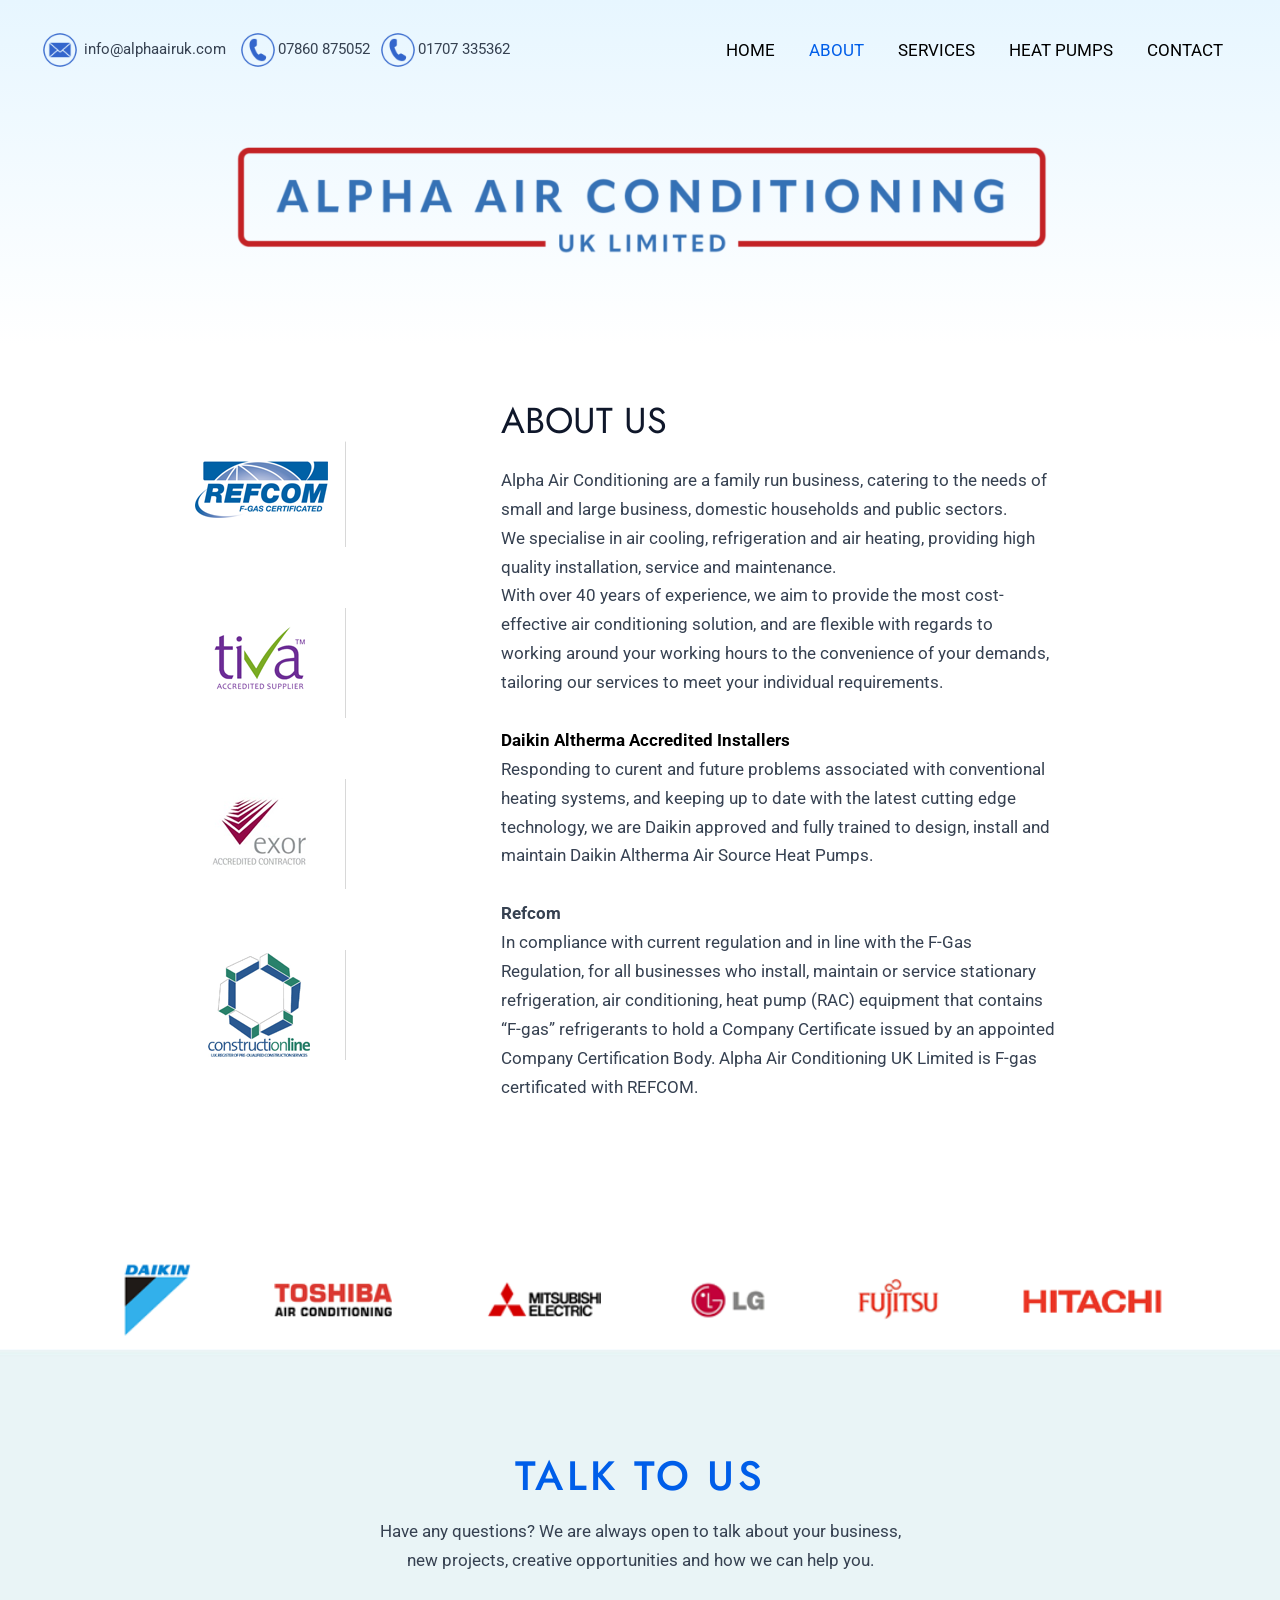
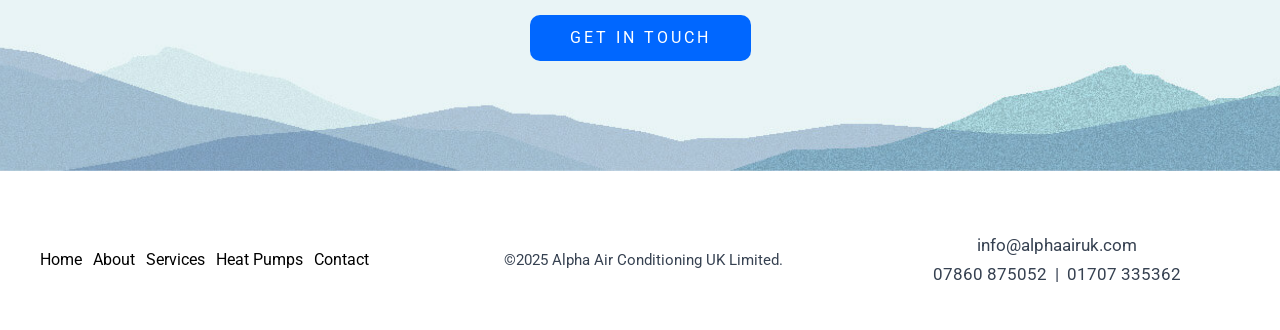
==== about/index.html @ fd4b3533 "test" ====
<!DOCTYPE html>
<html lang="en-GB">
<head>
<meta charset="UTF-8">
<meta name="viewport" content="width=device-width, initial-scale=1">
	 <link rel="profile" href="https://gmpg.org/xfn/11"> 
	 <title>About</title>
<meta name='robots' content='max-image-preview:large' />
	<style>img:is([sizes="auto" i], [sizes^="auto," i]) { contain-intrinsic-size: 3000px 1500px }</style>
	<link rel='dns-prefetch' href='https://fonts.googleapis.com/' />
<link rel="alternate" type="application/rss+xml" title=" &raquo; Feed" href="../feed/index.html" />
<link rel="alternate" type="application/rss+xml" title=" &raquo; Comments Feed" href="../comments/feed/index.html" />
<script>
window._wpemojiSettings = {"baseUrl":"https:\/\/s.w.org\/images\/core\/emoji\/15.1.0\/72x72\/","ext":".png","svgUrl":"https:\/\/s.w.org\/images\/core\/emoji\/15.1.0\/svg\/","svgExt":".svg","source":{"concatemoji":"https:\/\/www.alphaairuk.com\/wp-includes\/js\/wp-emoji-release.min.js?ver=6.8.1"}};
/*! This file is auto-generated */
!function(i,n){var o,s,e;function c(e){try{var t={supportTests:e,timestamp:(new Date).valueOf()};sessionStorage.setItem(o,JSON.stringify(t))}catch(e){}}function p(e,t,n){e.clearRect(0,0,e.canvas.width,e.canvas.height),e.fillText(t,0,0);var t=new Uint32Array(e.getImageData(0,0,e.canvas.width,e.canvas.height).data),r=(e.clearRect(0,0,e.canvas.width,e.canvas.height),e.fillText(n,0,0),new Uint32Array(e.getImageData(0,0,e.canvas.width,e.canvas.height).data));return t.every(function(e,t){return e===r[t]})}function u(e,t,n){switch(t){case"flag":return n(e,"\ud83c\udff3\ufe0f\u200d\u26a7\ufe0f","\ud83c\udff3\ufe0f\u200b\u26a7\ufe0f")?!1:!n(e,"\ud83c\uddfa\ud83c\uddf3","\ud83c\uddfa\u200b\ud83c\uddf3")&&!n(e,"\ud83c\udff4\udb40\udc67\udb40\udc62\udb40\udc65\udb40\udc6e\udb40\udc67\udb40\udc7f","\ud83c\udff4\u200b\udb40\udc67\u200b\udb40\udc62\u200b\udb40\udc65\u200b\udb40\udc6e\u200b\udb40\udc67\u200b\udb40\udc7f");case"emoji":return!n(e,"\ud83d\udc26\u200d\ud83d\udd25","\ud83d\udc26\u200b\ud83d\udd25")}return!1}function f(e,t,n){var r="undefined"!=typeof WorkerGlobalScope&&self instanceof WorkerGlobalScope?new OffscreenCanvas(300,150):i.createElement("canvas"),a=r.getContext("2d",{willReadFrequently:!0}),o=(a.textBaseline="top",a.font="600 32px Arial",{});return e.forEach(function(e){o[e]=t(a,e,n)}),o}function t(e){var t=i.createElement("script");t.src=e,t.defer=!0,i.head.appendChild(t)}"undefined"!=typeof Promise&&(o="wpEmojiSettingsSupports",s=["flag","emoji"],n.supports={everything:!0,everythingExceptFlag:!0},e=new Promise(function(e){i.addEventListener("DOMContentLoaded",e,{once:!0})}),new Promise(function(t){var n=function(){try{var e=JSON.parse(sessionStorage.getItem(o));if("object"==typeof e&&"number"==typeof e.timestamp&&(new Date).valueOf()<e.timestamp+604800&&"object"==typeof e.supportTests)return e.supportTests}catch(e){}return null}();if(!n){if("undefined"!=typeof Worker&&"undefined"!=typeof OffscreenCanvas&&"undefined"!=typeof URL&&URL.createObjectURL&&"undefined"!=typeof Blob)try{var e="postMessage("+f.toString()+"("+[JSON.stringify(s),u.toString(),p.toString()].join(",")+"));",r=new Blob([e],{type:"text/javascript"}),a=new Worker(URL.createObjectURL(r),{name:"wpTestEmojiSupports"});return void(a.onmessage=function(e){c(n=e.data),a.terminate(),t(n)})}catch(e){}c(n=f(s,u,p))}t(n)}).then(function(e){for(var t in e)n.supports[t]=e[t],n.supports.everything=n.supports.everything&&n.supports[t],"flag"!==t&&(n.supports.everythingExceptFlag=n.supports.everythingExceptFlag&&n.supports[t]);n.supports.everythingExceptFlag=n.supports.everythingExceptFlag&&!n.supports.flag,n.DOMReady=!1,n.readyCallback=function(){n.DOMReady=!0}}).then(function(){return e}).then(function(){var e;n.supports.everything||(n.readyCallback(),(e=n.source||{}).concatemoji?t(e.concatemoji):e.wpemoji&&e.twemoji&&(t(e.twemoji),t(e.wpemoji)))}))}((window,document),window._wpemojiSettings);
</script>
<link rel='stylesheet' id='astra-theme-css-css' href='../wp-content/themes/astra/assets/css/minified/main.min.css%3Fver=4.7.2.css' media='all' />
<style id='astra-theme-css-inline-css'>
:root{--ast-post-nav-space:0;--ast-container-default-xlg-padding:6.67em;--ast-container-default-lg-padding:5.67em;--ast-container-default-slg-padding:4.34em;--ast-container-default-md-padding:3.34em;--ast-container-default-sm-padding:6.67em;--ast-container-default-xs-padding:2.4em;--ast-container-default-xxs-padding:1.4em;--ast-code-block-background:#EEEEEE;--ast-comment-inputs-background:#FAFAFA;--ast-normal-container-width:1200px;--ast-narrow-container-width:750px;--ast-blog-title-font-weight:normal;--ast-blog-meta-weight:inherit;}html{font-size:106.25%;}a,.page-title{color:var(--ast-global-color-3);}a:hover,a:focus{color:var(--ast-global-color-0);}body,button,input,select,textarea,.ast-button,.ast-custom-button{font-family:'Roboto',sans-serif;font-weight:400;font-size:17px;font-size:1rem;line-height:var(--ast-body-line-height,1.7em);}blockquote{color:var(--ast-global-color-3);}p,.entry-content p{margin-bottom:0em;}h1,.entry-content h1,h2,.entry-content h2,h3,.entry-content h3,h4,.entry-content h4,h5,.entry-content h5,h6,.entry-content h6,.site-title,.site-title a{font-family:'Jost',sans-serif;font-weight:500;}.ast-site-identity .site-title a{color:var(--ast-global-color-5);}.site-title{font-size:35px;font-size:2.0588235294118rem;display:none;}header .custom-logo-link img{max-width:120px;}.astra-logo-svg{width:120px;}.site-header .site-description{font-size:15px;font-size:0.88235294117647rem;display:none;}.entry-title{font-size:30px;font-size:1.7647058823529rem;}.archive .ast-article-post .ast-article-inner,.blog .ast-article-post .ast-article-inner,.archive .ast-article-post .ast-article-inner:hover,.blog .ast-article-post .ast-article-inner:hover{overflow:hidden;}h1,.entry-content h1{font-size:87px;font-size:5.1176470588235rem;font-weight:normal;font-family:'Jost',sans-serif;line-height:1.4em;}h2,.entry-content h2{font-size:41px;font-size:2.4117647058824rem;font-weight:500;font-family:'Jost',sans-serif;line-height:1.3em;}h3,.entry-content h3{font-size:28px;font-size:1.6470588235294rem;font-weight:600;font-family:'Jost',sans-serif;line-height:1.3em;}h4,.entry-content h4{font-size:24px;font-size:1.4117647058824rem;line-height:1.25em;font-weight:600;font-family:'Jost',sans-serif;}h5,.entry-content h5{font-size:18px;font-size:1.0588235294118rem;line-height:1.2em;font-weight:500;font-family:'Jost',sans-serif;}h6,.entry-content h6{font-size:15px;font-size:0.88235294117647rem;line-height:1.25em;font-weight:500;font-family:'Jost',sans-serif;}::selection{background-color:var(--ast-global-color-0);color:#ffffff;}body,h1,.entry-title a,.entry-content h1,h2,.entry-content h2,h3,.entry-content h3,h4,.entry-content h4,h5,.entry-content h5,h6,.entry-content h6{color:var(--ast-global-color-3);}.tagcloud a:hover,.tagcloud a:focus,.tagcloud a.current-item{color:#ffffff;border-color:var(--ast-global-color-3);background-color:var(--ast-global-color-3);}input:focus,input[type="text"]:focus,input[type="email"]:focus,input[type="url"]:focus,input[type="password"]:focus,input[type="reset"]:focus,input[type="search"]:focus,textarea:focus{border-color:var(--ast-global-color-3);}input[type="radio"]:checked,input[type=reset],input[type="checkbox"]:checked,input[type="checkbox"]:hover:checked,input[type="checkbox"]:focus:checked,input[type=range]::-webkit-slider-thumb{border-color:var(--ast-global-color-3);background-color:var(--ast-global-color-3);box-shadow:none;}.site-footer a:hover + .post-count,.site-footer a:focus + .post-count{background:var(--ast-global-color-3);border-color:var(--ast-global-color-3);}.single .nav-links .nav-previous,.single .nav-links .nav-next{color:var(--ast-global-color-3);}.entry-meta,.entry-meta *{line-height:1.45;color:var(--ast-global-color-3);}.entry-meta a:not(.ast-button):hover,.entry-meta a:not(.ast-button):hover *,.entry-meta a:not(.ast-button):focus,.entry-meta a:not(.ast-button):focus *,.page-links > .page-link,.page-links .page-link:hover,.post-navigation a:hover{color:var(--ast-global-color-0);}#cat option,.secondary .calendar_wrap thead a,.secondary .calendar_wrap thead a:visited{color:var(--ast-global-color-3);}.secondary .calendar_wrap #today,.ast-progress-val span{background:var(--ast-global-color-3);}.secondary a:hover + .post-count,.secondary a:focus + .post-count{background:var(--ast-global-color-3);border-color:var(--ast-global-color-3);}.calendar_wrap #today > a{color:#ffffff;}.page-links .page-link,.single .post-navigation a{color:var(--ast-global-color-3);}.ast-search-menu-icon .search-form button.search-submit{padding:0 4px;}.ast-search-menu-icon form.search-form{padding-right:0;}.ast-search-menu-icon.slide-search input.search-field{width:0;}.ast-header-search .ast-search-menu-icon.ast-dropdown-active .search-form,.ast-header-search .ast-search-menu-icon.ast-dropdown-active .search-field:focus{transition:all 0.2s;}.search-form input.search-field:focus{outline:none;}.astra-logo-svg:not(.sticky-custom-logo .astra-logo-svg,.transparent-custom-logo .astra-logo-svg,.advanced-header-logo .astra-logo-svg){height:60px;}.ast-archive-title{color:var(--ast-global-color-2);}.wp-block-latest-posts > li > a{color:var(--ast-global-color-2);}.widget-title,.widget .wp-block-heading{font-size:24px;font-size:1.4117647058824rem;color:var(--ast-global-color-2);}.ast-search-menu-icon.slide-search a:focus-visible:focus-visible,.astra-search-icon:focus-visible,#close:focus-visible,a:focus-visible,.ast-menu-toggle:focus-visible,.site .skip-link:focus-visible,.wp-block-loginout input:focus-visible,.wp-block-search.wp-block-search__button-inside .wp-block-search__inside-wrapper,.ast-header-navigation-arrow:focus-visible,.woocommerce .wc-proceed-to-checkout > .checkout-button:focus-visible,.woocommerce .woocommerce-MyAccount-navigation ul li a:focus-visible,.ast-orders-table__row .ast-orders-table__cell:focus-visible,.woocommerce .woocommerce-order-details .order-again > .button:focus-visible,.woocommerce .woocommerce-message a.button.wc-forward:focus-visible,.woocommerce #minus_qty:focus-visible,.woocommerce #plus_qty:focus-visible,a#ast-apply-coupon:focus-visible,.woocommerce .woocommerce-info a:focus-visible,.woocommerce .astra-shop-summary-wrap a:focus-visible,.woocommerce a.wc-forward:focus-visible,#ast-apply-coupon:focus-visible,.woocommerce-js .woocommerce-mini-cart-item a.remove:focus-visible,#close:focus-visible,.button.search-submit:focus-visible,#search_submit:focus,.normal-search:focus-visible,.ast-header-account-wrap:focus-visible{outline-style:dotted;outline-color:inherit;outline-width:thin;}input:focus,input[type="text"]:focus,input[type="email"]:focus,input[type="url"]:focus,input[type="password"]:focus,input[type="reset"]:focus,input[type="search"]:focus,input[type="number"]:focus,textarea:focus,.wp-block-search__input:focus,[data-section="section-header-mobile-trigger"] .ast-button-wrap .ast-mobile-menu-trigger-minimal:focus,.ast-mobile-popup-drawer.active .menu-toggle-close:focus,.woocommerce-ordering select.orderby:focus,#ast-scroll-top:focus,#coupon_code:focus,.woocommerce-page #comment:focus,.woocommerce #reviews #respond input#submit:focus,.woocommerce a.add_to_cart_button:focus,.woocommerce .button.single_add_to_cart_button:focus,.woocommerce .woocommerce-cart-form button:focus,.woocommerce .woocommerce-cart-form__cart-item .quantity .qty:focus,.woocommerce .woocommerce-billing-fields .woocommerce-billing-fields__field-wrapper .woocommerce-input-wrapper > .input-text:focus,.woocommerce #order_comments:focus,.woocommerce #place_order:focus,.woocommerce .woocommerce-address-fields .woocommerce-address-fields__field-wrapper .woocommerce-input-wrapper > .input-text:focus,.woocommerce .woocommerce-MyAccount-content form button:focus,.woocommerce .woocommerce-MyAccount-content .woocommerce-EditAccountForm .woocommerce-form-row .woocommerce-Input.input-text:focus,.woocommerce .ast-woocommerce-container .woocommerce-pagination ul.page-numbers li a:focus,body #content .woocommerce form .form-row .select2-container--default .select2-selection--single:focus,#ast-coupon-code:focus,.woocommerce.woocommerce-js .quantity input[type=number]:focus,.woocommerce-js .woocommerce-mini-cart-item .quantity input[type=number]:focus,.woocommerce p#ast-coupon-trigger:focus{border-style:dotted;border-color:inherit;border-width:thin;}input{outline:none;}body .ast-oembed-container *{position:absolute;top:0;width:100%;height:100%;left:0;}body .wp-block-embed-pocket-casts .ast-oembed-container *{position:unset;}.ast-single-post-featured-section + article {margin-top: 2em;}.site-content .ast-single-post-featured-section img {width: 100%;overflow: hidden;object-fit: cover;}.site > .ast-single-related-posts-container {margin-top: 0;}@media (min-width: 922px) {.ast-desktop .ast-container--narrow {max-width: var(--ast-narrow-container-width);margin: 0 auto;}}.ast-page-builder-template .hentry {margin: 0;}.ast-page-builder-template .site-content > .ast-container {max-width: 100%;padding: 0;}.ast-page-builder-template .site .site-content #primary {padding: 0;margin: 0;}.ast-page-builder-template .no-results {text-align: center;margin: 4em auto;}.ast-page-builder-template .ast-pagination {padding: 2em;}.ast-page-builder-template .entry-header.ast-no-title.ast-no-thumbnail {margin-top: 0;}.ast-page-builder-template .entry-header.ast-header-without-markup {margin-top: 0;margin-bottom: 0;}.ast-page-builder-template .entry-header.ast-no-title.ast-no-meta {margin-bottom: 0;}.ast-page-builder-template.single .post-navigation {padding-bottom: 2em;}.ast-page-builder-template.single-post .site-content > .ast-container {max-width: 100%;}.ast-page-builder-template .entry-header {margin-top: 4em;margin-left: auto;margin-right: auto;padding-left: 20px;padding-right: 20px;}.single.ast-page-builder-template .entry-header {padding-left: 20px;padding-right: 20px;}.ast-page-builder-template .ast-archive-description {margin: 4em auto 0;padding-left: 20px;padding-right: 20px;}@media (max-width:921.9px){#ast-desktop-header{display:none;}}@media (min-width:922px){#ast-mobile-header{display:none;}}.wp-block-buttons.aligncenter{justify-content:center;}@media (max-width:921px){.ast-theme-transparent-header #primary,.ast-theme-transparent-header #secondary{padding:0;}}@media (max-width:921px){.ast-plain-container.ast-no-sidebar #primary{padding:0;}}.ast-plain-container.ast-no-sidebar #primary{margin-top:0;margin-bottom:0;}.wp-block-button.is-style-outline .wp-block-button__link{border-color:var(--ast-global-color-0);}div.wp-block-button.is-style-outline > .wp-block-button__link:not(.has-text-color),div.wp-block-button.wp-block-button__link.is-style-outline:not(.has-text-color){color:var(--ast-global-color-0);}.wp-block-button.is-style-outline .wp-block-button__link:hover,.wp-block-buttons .wp-block-button.is-style-outline .wp-block-button__link:focus,.wp-block-buttons .wp-block-button.is-style-outline > .wp-block-button__link:not(.has-text-color):hover,.wp-block-buttons .wp-block-button.wp-block-button__link.is-style-outline:not(.has-text-color):hover{color:var(--ast-global-color-5);background-color:var(--ast-global-color-1);border-color:var(--ast-global-color-1);}.post-page-numbers.current .page-link,.ast-pagination .page-numbers.current{color:#ffffff;border-color:var(--ast-global-color-0);background-color:var(--ast-global-color-0);}.wp-block-button.is-style-outline .wp-block-button__link.wp-element-button,.ast-outline-button{border-color:var(--ast-global-color-0);font-family:inherit;font-weight:400;font-size:16px;font-size:0.94117647058824rem;line-height:1em;border-top-left-radius:0px;border-top-right-radius:0px;border-bottom-right-radius:0px;border-bottom-left-radius:0px;}.wp-block-buttons .wp-block-button.is-style-outline > .wp-block-button__link:not(.has-text-color),.wp-block-buttons .wp-block-button.wp-block-button__link.is-style-outline:not(.has-text-color),.ast-outline-button{color:var(--ast-global-color-0);}.wp-block-button.is-style-outline .wp-block-button__link:hover,.wp-block-buttons .wp-block-button.is-style-outline .wp-block-button__link:focus,.wp-block-buttons .wp-block-button.is-style-outline > .wp-block-button__link:not(.has-text-color):hover,.wp-block-buttons .wp-block-button.wp-block-button__link.is-style-outline:not(.has-text-color):hover,.ast-outline-button:hover,.ast-outline-button:focus,.wp-block-uagb-buttons-child .uagb-buttons-repeater.ast-outline-button:hover,.wp-block-uagb-buttons-child .uagb-buttons-repeater.ast-outline-button:focus{color:var(--ast-global-color-5);background-color:var(--ast-global-color-1);border-color:var(--ast-global-color-1);}.wp-block-button .wp-block-button__link.wp-element-button.is-style-outline:not(.has-background),.wp-block-button.is-style-outline>.wp-block-button__link.wp-element-button:not(.has-background),.ast-outline-button{background-color:var(--ast-global-color-0);}@media (max-width:921px){.wp-block-button.is-style-outline .wp-block-button__link.wp-element-button,.ast-outline-button{font-size:16px;font-size:0.94117647058824rem;}}@media (max-width:544px){.wp-block-button.is-style-outline .wp-block-button__link.wp-element-button,.ast-outline-button{font-size:15px;font-size:0.88235294117647rem;}}.entry-content[ast-blocks-layout] > figure{margin-bottom:1em;}h1.widget-title{font-weight:normal;}h2.widget-title{font-weight:500;}h3.widget-title{font-weight:600;}@media (max-width:921px){.ast-separate-container #primary,.ast-separate-container #secondary{padding:1.5em 0;}#primary,#secondary{padding:1.5em 0;margin:0;}.ast-left-sidebar #content > .ast-container{display:flex;flex-direction:column-reverse;width:100%;}.ast-separate-container .ast-article-post,.ast-separate-container .ast-article-single{padding:1.5em 2.14em;}.ast-author-box img.avatar{margin:20px 0 0 0;}}@media (min-width:922px){.ast-separate-container.ast-right-sidebar #primary,.ast-separate-container.ast-left-sidebar #primary{border:0;}.search-no-results.ast-separate-container #primary{margin-bottom:4em;}}.elementor-button-wrapper .elementor-button{border-style:solid;text-decoration:none;border-top-width:0;border-right-width:0;border-left-width:0;border-bottom-width:0;}body .elementor-button.elementor-size-sm,body .elementor-button.elementor-size-xs,body .elementor-button.elementor-size-md,body .elementor-button.elementor-size-lg,body .elementor-button.elementor-size-xl,body .elementor-button{border-top-left-radius:0px;border-top-right-radius:0px;border-bottom-right-radius:0px;border-bottom-left-radius:0px;padding-top:15px;padding-right:40px;padding-bottom:15px;padding-left:40px;}@media (max-width:921px){.elementor-button-wrapper .elementor-button.elementor-size-sm,.elementor-button-wrapper .elementor-button.elementor-size-xs,.elementor-button-wrapper .elementor-button.elementor-size-md,.elementor-button-wrapper .elementor-button.elementor-size-lg,.elementor-button-wrapper .elementor-button.elementor-size-xl,.elementor-button-wrapper .elementor-button{padding-top:16px;padding-right:32px;padding-bottom:16px;padding-left:32px;}}@media (max-width:544px){.elementor-button-wrapper .elementor-button.elementor-size-sm,.elementor-button-wrapper .elementor-button.elementor-size-xs,.elementor-button-wrapper .elementor-button.elementor-size-md,.elementor-button-wrapper .elementor-button.elementor-size-lg,.elementor-button-wrapper .elementor-button.elementor-size-xl,.elementor-button-wrapper .elementor-button{padding-top:15px;padding-right:28px;padding-bottom:15px;padding-left:28px;}}.elementor-button-wrapper .elementor-button{border-color:var(--ast-global-color-0);background-color:var(--ast-global-color-0);}.elementor-button-wrapper .elementor-button:hover,.elementor-button-wrapper .elementor-button:focus{color:var(--ast-global-color-5);background-color:var(--ast-global-color-1);border-color:var(--ast-global-color-1);}.wp-block-button .wp-block-button__link ,.elementor-button-wrapper .elementor-button,.elementor-button-wrapper .elementor-button:visited{color:var(--ast-global-color-5);}.elementor-button-wrapper .elementor-button{font-weight:400;font-size:16px;font-size:0.94117647058824rem;line-height:1em;text-transform:none;letter-spacing:3px;}body .elementor-button.elementor-size-sm,body .elementor-button.elementor-size-xs,body .elementor-button.elementor-size-md,body .elementor-button.elementor-size-lg,body .elementor-button.elementor-size-xl,body .elementor-button{font-size:16px;font-size:0.94117647058824rem;}.wp-block-button .wp-block-button__link:hover,.wp-block-button .wp-block-button__link:focus{color:var(--ast-global-color-5);background-color:var(--ast-global-color-1);border-color:var(--ast-global-color-1);}.elementor-widget-heading h1.elementor-heading-title{line-height:1.4em;}.elementor-widget-heading h2.elementor-heading-title{line-height:1.3em;}.elementor-widget-heading h3.elementor-heading-title{line-height:1.3em;}.elementor-widget-heading h4.elementor-heading-title{line-height:1.25em;}.elementor-widget-heading h5.elementor-heading-title{line-height:1.2em;}.elementor-widget-heading h6.elementor-heading-title{line-height:1.25em;}.wp-block-button .wp-block-button__link,.wp-block-search .wp-block-search__button,body .wp-block-file .wp-block-file__button{border-color:var(--ast-global-color-0);background-color:var(--ast-global-color-0);color:var(--ast-global-color-5);font-family:inherit;font-weight:400;line-height:1em;text-transform:none;letter-spacing:3px;font-size:16px;font-size:0.94117647058824rem;border-top-left-radius:0px;border-top-right-radius:0px;border-bottom-right-radius:0px;border-bottom-left-radius:0px;padding-top:15px;padding-right:40px;padding-bottom:15px;padding-left:40px;}@media (max-width:921px){.wp-block-button .wp-block-button__link,.wp-block-search .wp-block-search__button,body .wp-block-file .wp-block-file__button{font-size:16px;font-size:0.94117647058824rem;padding-top:16px;padding-right:32px;padding-bottom:16px;padding-left:32px;}}@media (max-width:544px){.wp-block-button .wp-block-button__link,.wp-block-search .wp-block-search__button,body .wp-block-file .wp-block-file__button{font-size:15px;font-size:0.88235294117647rem;padding-top:15px;padding-right:28px;padding-bottom:15px;padding-left:28px;}}.menu-toggle,button,.ast-button,.ast-custom-button,.button,input#submit,input[type="button"],input[type="submit"],input[type="reset"],form[CLASS*="wp-block-search__"].wp-block-search .wp-block-search__inside-wrapper .wp-block-search__button,body .wp-block-file .wp-block-file__button,.woocommerce-js a.button,.woocommerce button.button,.woocommerce .woocommerce-message a.button,.woocommerce #respond input#submit.alt,.woocommerce input.button.alt,.woocommerce input.button,.woocommerce input.button:disabled,.woocommerce input.button:disabled[disabled],.woocommerce input.button:disabled:hover,.woocommerce input.button:disabled[disabled]:hover,.woocommerce #respond input#submit,.woocommerce button.button.alt.disabled,.wc-block-grid__products .wc-block-grid__product .wp-block-button__link,.wc-block-grid__product-onsale,[CLASS*="wc-block"] button,.woocommerce-js .astra-cart-drawer .astra-cart-drawer-content .woocommerce-mini-cart__buttons .button:not(.checkout):not(.ast-continue-shopping),.woocommerce-js .astra-cart-drawer .astra-cart-drawer-content .woocommerce-mini-cart__buttons a.checkout,.woocommerce button.button.alt.disabled.wc-variation-selection-needed,[CLASS*="wc-block"] .wc-block-components-button{border-style:solid;border-top-width:0;border-right-width:0;border-left-width:0;border-bottom-width:0;color:var(--ast-global-color-5);border-color:var(--ast-global-color-0);background-color:var(--ast-global-color-0);padding-top:15px;padding-right:40px;padding-bottom:15px;padding-left:40px;font-family:inherit;font-weight:400;font-size:16px;font-size:0.94117647058824rem;line-height:1em;text-transform:none;letter-spacing:3px;border-top-left-radius:0px;border-top-right-radius:0px;border-bottom-right-radius:0px;border-bottom-left-radius:0px;}button:focus,.menu-toggle:hover,button:hover,.ast-button:hover,.ast-custom-button:hover .button:hover,.ast-custom-button:hover ,input[type=reset]:hover,input[type=reset]:focus,input#submit:hover,input#submit:focus,input[type="button"]:hover,input[type="button"]:focus,input[type="submit"]:hover,input[type="submit"]:focus,form[CLASS*="wp-block-search__"].wp-block-search .wp-block-search__inside-wrapper .wp-block-search__button:hover,form[CLASS*="wp-block-search__"].wp-block-search .wp-block-search__inside-wrapper .wp-block-search__button:focus,body .wp-block-file .wp-block-file__button:hover,body .wp-block-file .wp-block-file__button:focus,.woocommerce-js a.button:hover,.woocommerce button.button:hover,.woocommerce .woocommerce-message a.button:hover,.woocommerce #respond input#submit:hover,.woocommerce #respond input#submit.alt:hover,.woocommerce input.button.alt:hover,.woocommerce input.button:hover,.woocommerce button.button.alt.disabled:hover,.wc-block-grid__products .wc-block-grid__product .wp-block-button__link:hover,[CLASS*="wc-block"] button:hover,.woocommerce-js .astra-cart-drawer .astra-cart-drawer-content .woocommerce-mini-cart__buttons .button:not(.checkout):not(.ast-continue-shopping):hover,.woocommerce-js .astra-cart-drawer .astra-cart-drawer-content .woocommerce-mini-cart__buttons a.checkout:hover,.woocommerce button.button.alt.disabled.wc-variation-selection-needed:hover,[CLASS*="wc-block"] .wc-block-components-button:hover,[CLASS*="wc-block"] .wc-block-components-button:focus{color:var(--ast-global-color-5);background-color:var(--ast-global-color-1);border-color:var(--ast-global-color-1);}@media (max-width:921px){.menu-toggle,button,.ast-button,.ast-custom-button,.button,input#submit,input[type="button"],input[type="submit"],input[type="reset"],form[CLASS*="wp-block-search__"].wp-block-search .wp-block-search__inside-wrapper .wp-block-search__button,body .wp-block-file .wp-block-file__button,.woocommerce-js a.button,.woocommerce button.button,.woocommerce .woocommerce-message a.button,.woocommerce #respond input#submit.alt,.woocommerce input.button.alt,.woocommerce input.button,.woocommerce input.button:disabled,.woocommerce input.button:disabled[disabled],.woocommerce input.button:disabled:hover,.woocommerce input.button:disabled[disabled]:hover,.woocommerce #respond input#submit,.woocommerce button.button.alt.disabled,.wc-block-grid__products .wc-block-grid__product .wp-block-button__link,.wc-block-grid__product-onsale,[CLASS*="wc-block"] button,.woocommerce-js .astra-cart-drawer .astra-cart-drawer-content .woocommerce-mini-cart__buttons .button:not(.checkout):not(.ast-continue-shopping),.woocommerce-js .astra-cart-drawer .astra-cart-drawer-content .woocommerce-mini-cart__buttons a.checkout,.woocommerce button.button.alt.disabled.wc-variation-selection-needed,[CLASS*="wc-block"] .wc-block-components-button{padding-top:16px;padding-right:32px;padding-bottom:16px;padding-left:32px;font-size:16px;font-size:0.94117647058824rem;}}@media (max-width:544px){.menu-toggle,button,.ast-button,.ast-custom-button,.button,input#submit,input[type="button"],input[type="submit"],input[type="reset"],form[CLASS*="wp-block-search__"].wp-block-search .wp-block-search__inside-wrapper .wp-block-search__button,body .wp-block-file .wp-block-file__button,.woocommerce-js a.button,.woocommerce button.button,.woocommerce .woocommerce-message a.button,.woocommerce #respond input#submit.alt,.woocommerce input.button.alt,.woocommerce input.button,.woocommerce input.button:disabled,.woocommerce input.button:disabled[disabled],.woocommerce input.button:disabled:hover,.woocommerce input.button:disabled[disabled]:hover,.woocommerce #respond input#submit,.woocommerce button.button.alt.disabled,.wc-block-grid__products .wc-block-grid__product .wp-block-button__link,.wc-block-grid__product-onsale,[CLASS*="wc-block"] button,.woocommerce-js .astra-cart-drawer .astra-cart-drawer-content .woocommerce-mini-cart__buttons .button:not(.checkout):not(.ast-continue-shopping),.woocommerce-js .astra-cart-drawer .astra-cart-drawer-content .woocommerce-mini-cart__buttons a.checkout,.woocommerce button.button.alt.disabled.wc-variation-selection-needed,[CLASS*="wc-block"] .wc-block-components-button{padding-top:15px;padding-right:28px;padding-bottom:15px;padding-left:28px;font-size:15px;font-size:0.88235294117647rem;}}@media (max-width:921px){.menu-toggle,button,.ast-button,.button,input#submit,input[type="button"],input[type="submit"],input[type="reset"]{font-size:16px;font-size:0.94117647058824rem;}.ast-mobile-header-stack .main-header-bar .ast-search-menu-icon{display:inline-block;}.ast-header-break-point.ast-header-custom-item-outside .ast-mobile-header-stack .main-header-bar .ast-search-icon{margin:0;}.ast-comment-avatar-wrap img{max-width:2.5em;}.ast-comment-meta{padding:0 1.8888em 1.3333em;}.ast-separate-container .ast-comment-list li.depth-1{padding:1.5em 2.14em;}.ast-separate-container .comment-respond{padding:2em 2.14em;}}@media (min-width:544px){.ast-container{max-width:100%;}}@media (max-width:544px){.ast-separate-container .ast-article-post,.ast-separate-container .ast-article-single,.ast-separate-container .comments-title,.ast-separate-container .ast-archive-description{padding:1.5em 1em;}.ast-separate-container #content .ast-container{padding-left:0.54em;padding-right:0.54em;}.ast-separate-container .ast-comment-list .bypostauthor{padding:.5em;}.ast-search-menu-icon.ast-dropdown-active .search-field{width:170px;}.menu-toggle,button,.ast-button,.button,input#submit,input[type="button"],input[type="submit"],input[type="reset"]{font-size:15px;font-size:0.88235294117647rem;}} #ast-mobile-header .ast-site-header-cart-li a{pointer-events:none;} #ast-desktop-header .ast-site-header-cart-li a{pointer-events:none;}body,.ast-separate-container{background-color:var(--ast-global-color-5);;background-image:none;;}@media (max-width:921px){.widget-title{font-size:22px;font-size:1.375rem;}body,button,input,select,textarea,.ast-button,.ast-custom-button{font-size:16px;font-size:0.94117647058824rem;}#secondary,#secondary button,#secondary input,#secondary select,#secondary textarea{font-size:16px;font-size:0.94117647058824rem;}.site-title{display:none;}.site-header .site-description{display:none;}h1,.entry-content h1{font-size:30px;}h2,.entry-content h2{font-size:25px;}h3,.entry-content h3{font-size:28px;}h4,.entry-content h4{font-size:24px;font-size:1.4117647058824rem;}.astra-logo-svg{width:96px;}header .custom-logo-link img,.ast-header-break-point .site-logo-img .custom-mobile-logo-link img{max-width:96px;}}@media (max-width:544px){.site-title{display:block;}.site-header .site-description{display:none;}h1,.entry-content h1{font-size:30px;}h2,.entry-content h2{font-size:25px;}h3,.entry-content h3{font-size:28px;}h4,.entry-content h4{font-size:24px;font-size:1.4117647058824rem;}header .custom-logo-link img,.ast-header-break-point .site-branding img,.ast-header-break-point .custom-logo-link img{max-width:68px;}.astra-logo-svg{width:68px;}.ast-header-break-point .site-logo-img .custom-mobile-logo-link img{max-width:68px;}}@media (max-width:544px){html{font-size:96.9%;}}@media (min-width:922px){.ast-container{max-width:1240px;}}@media (min-width:922px){.site-content .ast-container{display:flex;}}@media (max-width:921px){.site-content .ast-container{flex-direction:column;}}@media (min-width:922px){.main-header-menu .sub-menu .menu-item.ast-left-align-sub-menu:hover > .sub-menu,.main-header-menu .sub-menu .menu-item.ast-left-align-sub-menu.focus > .sub-menu{margin-left:-0px;}}.ast-theme-transparent-header .ast-header-search .astra-search-icon,.ast-theme-transparent-header .ast-header-search .search-field::placeholder,.ast-theme-transparent-header .ast-header-search .ast-icon{color:#ffffff;}.ast-theme-transparent-header [data-section="section-header-mobile-trigger"] .ast-button-wrap .mobile-menu-toggle-icon .ast-mobile-svg{fill:#ffffff;}.ast-theme-transparent-header [data-section="section-header-mobile-trigger"] .ast-button-wrap .mobile-menu-wrap .mobile-menu{color:#ffffff;}.ast-theme-transparent-header [data-section="section-header-mobile-trigger"] .ast-button-wrap .ast-mobile-menu-trigger-fill{background:var(--ast-global-color-0);}.ast-theme-transparent-header [data-section="section-header-mobile-trigger"] .ast-button-wrap .ast-mobile-menu-trigger-fill,.ast-theme-transparent-header [data-section="section-header-mobile-trigger"] .ast-button-wrap .ast-mobile-menu-trigger-minimal{color:#ffffff;border:none;}.site .comments-area{padding-bottom:3em;}.footer-widget-area[data-section^="section-fb-html-"] .ast-builder-html-element{text-align:center;}.wp-block-file {display: flex;align-items: center;flex-wrap: wrap;justify-content: space-between;}.wp-block-pullquote {border: none;}.wp-block-pullquote blockquote::before {content: "\201D";font-family: "Helvetica",sans-serif;display: flex;transform: rotate( 180deg );font-size: 6rem;font-style: normal;line-height: 1;font-weight: bold;align-items: center;justify-content: center;}.has-text-align-right > blockquote::before {justify-content: flex-start;}.has-text-align-left > blockquote::before {justify-content: flex-end;}figure.wp-block-pullquote.is-style-solid-color blockquote {max-width: 100%;text-align: inherit;}html body {--wp--custom--ast-default-block-top-padding: 3em;--wp--custom--ast-default-block-right-padding: 3em;--wp--custom--ast-default-block-bottom-padding: 3em;--wp--custom--ast-default-block-left-padding: 3em;--wp--custom--ast-container-width: 1200px;--wp--custom--ast-content-width-size: 1200px;--wp--custom--ast-wide-width-size: calc(1200px + var(--wp--custom--ast-default-block-left-padding) + var(--wp--custom--ast-default-block-right-padding));}.ast-narrow-container {--wp--custom--ast-content-width-size: 750px;--wp--custom--ast-wide-width-size: 750px;}@media(max-width: 921px) {html body {--wp--custom--ast-default-block-top-padding: 3em;--wp--custom--ast-default-block-right-padding: 2em;--wp--custom--ast-default-block-bottom-padding: 3em;--wp--custom--ast-default-block-left-padding: 2em;}}@media(max-width: 544px) {html body {--wp--custom--ast-default-block-top-padding: 3em;--wp--custom--ast-default-block-right-padding: 1.5em;--wp--custom--ast-default-block-bottom-padding: 3em;--wp--custom--ast-default-block-left-padding: 1.5em;}}.entry-content > .wp-block-group,.entry-content > .wp-block-cover,.entry-content > .wp-block-columns {padding-top: var(--wp--custom--ast-default-block-top-padding);padding-right: var(--wp--custom--ast-default-block-right-padding);padding-bottom: var(--wp--custom--ast-default-block-bottom-padding);padding-left: var(--wp--custom--ast-default-block-left-padding);}.ast-plain-container.ast-no-sidebar .entry-content > .alignfull,.ast-page-builder-template .ast-no-sidebar .entry-content > .alignfull {margin-left: calc( -50vw + 50%);margin-right: calc( -50vw + 50%);max-width: 100vw;width: 100vw;}.ast-plain-container.ast-no-sidebar .entry-content .alignfull .alignfull,.ast-page-builder-template.ast-no-sidebar .entry-content .alignfull .alignfull,.ast-plain-container.ast-no-sidebar .entry-content .alignfull .alignwide,.ast-page-builder-template.ast-no-sidebar .entry-content .alignfull .alignwide,.ast-plain-container.ast-no-sidebar .entry-content .alignwide .alignfull,.ast-page-builder-template.ast-no-sidebar .entry-content .alignwide .alignfull,.ast-plain-container.ast-no-sidebar .entry-content .alignwide .alignwide,.ast-page-builder-template.ast-no-sidebar .entry-content .alignwide .alignwide,.ast-plain-container.ast-no-sidebar .entry-content .wp-block-column .alignfull,.ast-page-builder-template.ast-no-sidebar .entry-content .wp-block-column .alignfull,.ast-plain-container.ast-no-sidebar .entry-content .wp-block-column .alignwide,.ast-page-builder-template.ast-no-sidebar .entry-content .wp-block-column .alignwide {margin-left: auto;margin-right: auto;width: 100%;}[ast-blocks-layout] .wp-block-separator:not(.is-style-dots) {height: 0;}[ast-blocks-layout] .wp-block-separator {margin: 20px auto;}[ast-blocks-layout] .wp-block-separator:not(.is-style-wide):not(.is-style-dots) {max-width: 100px;}[ast-blocks-layout] .wp-block-separator.has-background {padding: 0;}.entry-content[ast-blocks-layout] > * {max-width: var(--wp--custom--ast-content-width-size);margin-left: auto;margin-right: auto;}.entry-content[ast-blocks-layout] > .alignwide {max-width: var(--wp--custom--ast-wide-width-size);}.entry-content[ast-blocks-layout] .alignfull {max-width: none;}.entry-content .wp-block-columns {margin-bottom: 0;}blockquote {margin: 1.5em;border-color: rgba(0,0,0,0.05);}.wp-block-quote:not(.has-text-align-right):not(.has-text-align-center) {border-left: 5px solid rgba(0,0,0,0.05);}.has-text-align-right > blockquote,blockquote.has-text-align-right {border-right: 5px solid rgba(0,0,0,0.05);}.has-text-align-left > blockquote,blockquote.has-text-align-left {border-left: 5px solid rgba(0,0,0,0.05);}.wp-block-site-tagline,.wp-block-latest-posts .read-more {margin-top: 15px;}.wp-block-loginout p label {display: block;}.wp-block-loginout p:not(.login-remember):not(.login-submit) input {width: 100%;}.wp-block-loginout input:focus {border-color: transparent;}.wp-block-loginout input:focus {outline: thin dotted;}.entry-content .wp-block-media-text .wp-block-media-text__content {padding: 0 0 0 8%;}.entry-content .wp-block-media-text.has-media-on-the-right .wp-block-media-text__content {padding: 0 8% 0 0;}.entry-content .wp-block-media-text.has-background .wp-block-media-text__content {padding: 8%;}.entry-content .wp-block-cover:not([class*="background-color"]) .wp-block-cover__inner-container,.entry-content .wp-block-cover:not([class*="background-color"]) .wp-block-cover-image-text,.entry-content .wp-block-cover:not([class*="background-color"]) .wp-block-cover-text,.entry-content .wp-block-cover-image:not([class*="background-color"]) .wp-block-cover__inner-container,.entry-content .wp-block-cover-image:not([class*="background-color"]) .wp-block-cover-image-text,.entry-content .wp-block-cover-image:not([class*="background-color"]) .wp-block-cover-text {color: var(--ast-global-color-5);}.wp-block-loginout .login-remember input {width: 1.1rem;height: 1.1rem;margin: 0 5px 4px 0;vertical-align: middle;}.wp-block-latest-posts > li > *:first-child,.wp-block-latest-posts:not(.is-grid) > li:first-child {margin-top: 0;}.wp-block-search__inside-wrapper .wp-block-search__input {padding: 0 10px;color: var(--ast-global-color-3);background: var(--ast-global-color-5);border-color: var(--ast-border-color);}.wp-block-latest-posts .read-more {margin-bottom: 1.5em;}.wp-block-search__no-button .wp-block-search__inside-wrapper .wp-block-search__input {padding-top: 5px;padding-bottom: 5px;}.wp-block-latest-posts .wp-block-latest-posts__post-date,.wp-block-latest-posts .wp-block-latest-posts__post-author {font-size: 1rem;}.wp-block-latest-posts > li > *,.wp-block-latest-posts:not(.is-grid) > li {margin-top: 12px;margin-bottom: 12px;}.ast-page-builder-template .entry-content[ast-blocks-layout] > *,.ast-page-builder-template .entry-content[ast-blocks-layout] > .alignfull > * {max-width: none;}.ast-page-builder-template .entry-content[ast-blocks-layout] > .alignwide > * {max-width: var(--wp--custom--ast-wide-width-size);}.ast-page-builder-template .entry-content[ast-blocks-layout] > .inherit-container-width > *,.ast-page-builder-template .entry-content[ast-blocks-layout] > * > *,.entry-content[ast-blocks-layout] > .wp-block-cover .wp-block-cover__inner-container {max-width: var(--wp--custom--ast-content-width-size);margin-left: auto;margin-right: auto;}.entry-content[ast-blocks-layout] .wp-block-cover:not(.alignleft):not(.alignright) {width: auto;}@media(max-width: 1200px) {.ast-separate-container .entry-content > .alignfull,.ast-separate-container .entry-content[ast-blocks-layout] > .alignwide,.ast-plain-container .entry-content[ast-blocks-layout] > .alignwide,.ast-plain-container .entry-content .alignfull {margin-left: calc(-1 * min(var(--ast-container-default-xlg-padding),20px)) ;margin-right: calc(-1 * min(var(--ast-container-default-xlg-padding),20px));}}@media(min-width: 1201px) {.ast-separate-container .entry-content > .alignfull {margin-left: calc(-1 * var(--ast-container-default-xlg-padding) );margin-right: calc(-1 * var(--ast-container-default-xlg-padding) );}.ast-separate-container .entry-content[ast-blocks-layout] > .alignwide,.ast-plain-container .entry-content[ast-blocks-layout] > .alignwide {margin-left: calc(-1 * var(--wp--custom--ast-default-block-left-padding) );margin-right: calc(-1 * var(--wp--custom--ast-default-block-right-padding) );}}@media(min-width: 921px) {.ast-separate-container .entry-content .wp-block-group.alignwide:not(.inherit-container-width) > :where(:not(.alignleft):not(.alignright)),.ast-plain-container .entry-content .wp-block-group.alignwide:not(.inherit-container-width) > :where(:not(.alignleft):not(.alignright)) {max-width: calc( var(--wp--custom--ast-content-width-size) + 80px );}.ast-plain-container.ast-right-sidebar .entry-content[ast-blocks-layout] .alignfull,.ast-plain-container.ast-left-sidebar .entry-content[ast-blocks-layout] .alignfull {margin-left: -60px;margin-right: -60px;}}@media(min-width: 544px) {.entry-content > .alignleft {margin-right: 20px;}.entry-content > .alignright {margin-left: 20px;}}@media (max-width:544px){.wp-block-columns .wp-block-column:not(:last-child){margin-bottom:20px;}.wp-block-latest-posts{margin:0;}}@media( max-width: 600px ) {.entry-content .wp-block-media-text .wp-block-media-text__content,.entry-content .wp-block-media-text.has-media-on-the-right .wp-block-media-text__content {padding: 8% 0 0;}.entry-content .wp-block-media-text.has-background .wp-block-media-text__content {padding: 8%;}}.ast-page-builder-template .entry-header {padding-left: 0;}.ast-narrow-container .site-content .wp-block-uagb-image--align-full .wp-block-uagb-image__figure {max-width: 100%;margin-left: auto;margin-right: auto;}:root .has-ast-global-color-0-color{color:var(--ast-global-color-0);}:root .has-ast-global-color-0-background-color{background-color:var(--ast-global-color-0);}:root .wp-block-button .has-ast-global-color-0-color{color:var(--ast-global-color-0);}:root .wp-block-button .has-ast-global-color-0-background-color{background-color:var(--ast-global-color-0);}:root .has-ast-global-color-1-color{color:var(--ast-global-color-1);}:root .has-ast-global-color-1-background-color{background-color:var(--ast-global-color-1);}:root .wp-block-button .has-ast-global-color-1-color{color:var(--ast-global-color-1);}:root .wp-block-button .has-ast-global-color-1-background-color{background-color:var(--ast-global-color-1);}:root .has-ast-global-color-2-color{color:var(--ast-global-color-2);}:root .has-ast-global-color-2-background-color{background-color:var(--ast-global-color-2);}:root .wp-block-button .has-ast-global-color-2-color{color:var(--ast-global-color-2);}:root .wp-block-button .has-ast-global-color-2-background-color{background-color:var(--ast-global-color-2);}:root .has-ast-global-color-3-color{color:var(--ast-global-color-3);}:root .has-ast-global-color-3-background-color{background-color:var(--ast-global-color-3);}:root .wp-block-button .has-ast-global-color-3-color{color:var(--ast-global-color-3);}:root .wp-block-button .has-ast-global-color-3-background-color{background-color:var(--ast-global-color-3);}:root .has-ast-global-color-4-color{color:var(--ast-global-color-4);}:root .has-ast-global-color-4-background-color{background-color:var(--ast-global-color-4);}:root .wp-block-button .has-ast-global-color-4-color{color:var(--ast-global-color-4);}:root .wp-block-button .has-ast-global-color-4-background-color{background-color:var(--ast-global-color-4);}:root .has-ast-global-color-5-color{color:var(--ast-global-color-5);}:root .has-ast-global-color-5-background-color{background-color:var(--ast-global-color-5);}:root .wp-block-button .has-ast-global-color-5-color{color:var(--ast-global-color-5);}:root .wp-block-button .has-ast-global-color-5-background-color{background-color:var(--ast-global-color-5);}:root .has-ast-global-color-6-color{color:var(--ast-global-color-6);}:root .has-ast-global-color-6-background-color{background-color:var(--ast-global-color-6);}:root .wp-block-button .has-ast-global-color-6-color{color:var(--ast-global-color-6);}:root .wp-block-button .has-ast-global-color-6-background-color{background-color:var(--ast-global-color-6);}:root .has-ast-global-color-7-color{color:var(--ast-global-color-7);}:root .has-ast-global-color-7-background-color{background-color:var(--ast-global-color-7);}:root .wp-block-button .has-ast-global-color-7-color{color:var(--ast-global-color-7);}:root .wp-block-button .has-ast-global-color-7-background-color{background-color:var(--ast-global-color-7);}:root .has-ast-global-color-8-color{color:var(--ast-global-color-8);}:root .has-ast-global-color-8-background-color{background-color:var(--ast-global-color-8);}:root .wp-block-button .has-ast-global-color-8-color{color:var(--ast-global-color-8);}:root .wp-block-button .has-ast-global-color-8-background-color{background-color:var(--ast-global-color-8);}:root{--ast-global-color-0:#0067FF;--ast-global-color-1:#005EE9;--ast-global-color-2:#0F172A;--ast-global-color-3:#364151;--ast-global-color-4:#E7F6FF;--ast-global-color-5:#FFFFFF;--ast-global-color-6:#D1DAE5;--ast-global-color-7:#070614;--ast-global-color-8:#222222;}:root {--ast-border-color : #989898;}.ast-single-entry-banner {-js-display: flex;display: flex;flex-direction: column;justify-content: center;text-align: center;position: relative;background: #eeeeee;}.ast-single-entry-banner[data-banner-layout="layout-1"] {max-width: 1200px;background: inherit;padding: 20px 0;}.ast-single-entry-banner[data-banner-width-type="custom"] {margin: 0 auto;width: 100%;}.ast-single-entry-banner + .site-content .entry-header {margin-bottom: 0;}.site .ast-author-avatar {--ast-author-avatar-size: ;}a.ast-underline-text {text-decoration: underline;}.ast-container > .ast-terms-link {position: relative;display: block;}a.ast-button.ast-badge-tax {padding: 4px 8px;border-radius: 3px;font-size: inherit;}header.entry-header .entry-title{font-size:30px;font-size:1.7647058823529rem;}header.entry-header > *:not(:last-child){margin-bottom:10px;}.ast-archive-entry-banner {-js-display: flex;display: flex;flex-direction: column;justify-content: center;text-align: center;position: relative;background: #eeeeee;}.ast-archive-entry-banner[data-banner-width-type="custom"] {margin: 0 auto;width: 100%;}.ast-archive-entry-banner[data-banner-layout="layout-1"] {background: inherit;padding: 20px 0;text-align: left;}body.archive .ast-archive-description{max-width:1200px;width:100%;text-align:left;padding-top:3em;padding-right:3em;padding-bottom:3em;padding-left:3em;}body.archive .ast-archive-description .ast-archive-title,body.archive .ast-archive-description .ast-archive-title *{font-size:40px;font-size:2.3529411764706rem;}body.archive .ast-archive-description > *:not(:last-child){margin-bottom:10px;}@media (max-width:921px){body.archive .ast-archive-description{text-align:left;}}@media (max-width:544px){body.archive .ast-archive-description{text-align:left;}}.ast-theme-transparent-header #masthead .site-logo-img .transparent-custom-logo .astra-logo-svg{width:60px;}.ast-theme-transparent-header #masthead .site-logo-img .transparent-custom-logo img{ max-width:60px;}@media (max-width:921px){.ast-theme-transparent-header #masthead .site-logo-img .transparent-custom-logo .astra-logo-svg{width:60px;}.ast-theme-transparent-header #masthead .site-logo-img .transparent-custom-logo img{ max-width:60px;}}@media (max-width:543px){.ast-theme-transparent-header #masthead .site-logo-img .transparent-custom-logo .astra-logo-svg{width:50px;}.ast-theme-transparent-header #masthead .site-logo-img .transparent-custom-logo img{ max-width:50px;}}@media (min-width:921px){.ast-theme-transparent-header #masthead{position:absolute;left:0;right:0;}.ast-theme-transparent-header .main-header-bar,.ast-theme-transparent-header.ast-header-break-point .main-header-bar{background:none;}body.elementor-editor-active.ast-theme-transparent-header #masthead,.fl-builder-edit .ast-theme-transparent-header #masthead,body.vc_editor.ast-theme-transparent-header #masthead,body.brz-ed.ast-theme-transparent-header #masthead{z-index:0;}.ast-header-break-point.ast-replace-site-logo-transparent.ast-theme-transparent-header .custom-mobile-logo-link{display:none;}.ast-header-break-point.ast-replace-site-logo-transparent.ast-theme-transparent-header .transparent-custom-logo{display:inline-block;}.ast-theme-transparent-header .ast-above-header,.ast-theme-transparent-header .ast-above-header.ast-above-header-bar{background-image:none;background-color:transparent;}.ast-theme-transparent-header .ast-below-header,.ast-theme-transparent-header .ast-below-header.ast-below-header-bar{background-image:none;background-color:transparent;}}.ast-theme-transparent-header .site-title a,.ast-theme-transparent-header .site-title a:focus,.ast-theme-transparent-header .site-title a:hover,.ast-theme-transparent-header .site-title a:visited{color:var(--ast-global-color-5);}.ast-theme-transparent-header .site-header .site-description{color:var(--ast-global-color-5);}.ast-theme-transparent-header .ast-builder-menu .main-header-menu,.ast-theme-transparent-header .ast-builder-menu .main-header-menu .sub-menu,.ast-theme-transparent-header .ast-builder-menu .main-header-menu,.ast-theme-transparent-header.ast-header-break-point .ast-builder-menu .main-header-bar-wrap .main-header-menu,.ast-flyout-menu-enable.ast-header-break-point.ast-theme-transparent-header .main-header-bar-navigation .site-navigation,.ast-fullscreen-menu-enable.ast-header-break-point.ast-theme-transparent-header .main-header-bar-navigation .site-navigation,.ast-flyout-above-menu-enable.ast-header-break-point.ast-theme-transparent-header .ast-above-header-navigation-wrap .ast-above-header-navigation,.ast-flyout-below-menu-enable.ast-header-break-point.ast-theme-transparent-header .ast-below-header-navigation-wrap .ast-below-header-actual-nav,.ast-fullscreen-above-menu-enable.ast-header-break-point.ast-theme-transparent-header .ast-above-header-navigation-wrap,.ast-fullscreen-below-menu-enable.ast-header-break-point.ast-theme-transparent-header .ast-below-header-navigation-wrap,.ast-theme-transparent-header .main-header-menu .menu-link{background-color:rgba(255,255,255,0);}.ast-theme-transparent-header .ast-builder-menu .main-header-menu .menu-item .sub-menu,.ast-header-break-point.ast-flyout-menu-enable.ast-header-break-point .ast-builder-menu .main-header-bar-navigation .main-header-menu .menu-item .sub-menu,.ast-header-break-point.ast-flyout-menu-enable.ast-header-break-point .ast-builder-menu .main-header-bar-navigation [CLASS*="ast-builder-menu-"] .main-header-menu .menu-item .sub-menu,.ast-theme-transparent-header .ast-builder-menu .main-header-menu .menu-item .sub-menu .menu-link,.ast-header-break-point.ast-flyout-menu-enable.ast-header-break-point .ast-builder-menu .main-header-bar-navigation .main-header-menu .menu-item .sub-menu .menu-link,.ast-header-break-point.ast-flyout-menu-enable.ast-header-break-point .ast-builder-menu .main-header-bar-navigation [CLASS*="ast-builder-menu-"] .main-header-menu .menu-item .sub-menu .menu-link,.ast-theme-transparent-header .main-header-menu .menu-item .sub-menu .menu-link,.ast-header-break-point.ast-flyout-menu-enable.ast-header-break-point .main-header-bar-navigation .main-header-menu .menu-item .sub-menu .menu-link,.ast-theme-transparent-header .main-header-menu .menu-item .sub-menu,.ast-header-break-point.ast-flyout-menu-enable.ast-header-break-point .main-header-bar-navigation .main-header-menu .menu-item .sub-menu{background-color:var(--ast-global-color-5);}.ast-theme-transparent-header .ast-builder-menu .main-header-menu,.ast-theme-transparent-header .ast-builder-menu .main-header-menu .menu-link,.ast-theme-transparent-header [CLASS*="ast-builder-menu-"] .main-header-menu .menu-item > .menu-link,.ast-theme-transparent-header .ast-masthead-custom-menu-items,.ast-theme-transparent-header .ast-masthead-custom-menu-items a,.ast-theme-transparent-header .ast-builder-menu .main-header-menu .menu-item > .ast-menu-toggle,.ast-theme-transparent-header .ast-builder-menu .main-header-menu .menu-item > .ast-menu-toggle,.ast-theme-transparent-header .ast-above-header-navigation a,.ast-header-break-point.ast-theme-transparent-header .ast-above-header-navigation a,.ast-header-break-point.ast-theme-transparent-header .ast-above-header-navigation > ul.ast-above-header-menu > .menu-item-has-children:not(.current-menu-item) > .ast-menu-toggle,.ast-theme-transparent-header .ast-below-header-menu,.ast-theme-transparent-header .ast-below-header-menu a,.ast-header-break-point.ast-theme-transparent-header .ast-below-header-menu a,.ast-header-break-point.ast-theme-transparent-header .ast-below-header-menu,.ast-theme-transparent-header .main-header-menu .menu-link{color:#000000;}.ast-theme-transparent-header .ast-builder-menu .main-header-menu .menu-item:hover > .menu-link,.ast-theme-transparent-header .ast-builder-menu .main-header-menu .menu-item:hover > .ast-menu-toggle,.ast-theme-transparent-header .ast-builder-menu .main-header-menu .ast-masthead-custom-menu-items a:hover,.ast-theme-transparent-header .ast-builder-menu .main-header-menu .focus > .menu-link,.ast-theme-transparent-header .ast-builder-menu .main-header-menu .focus > .ast-menu-toggle,.ast-theme-transparent-header .ast-builder-menu .main-header-menu .current-menu-item > .menu-link,.ast-theme-transparent-header .ast-builder-menu .main-header-menu .current-menu-ancestor > .menu-link,.ast-theme-transparent-header .ast-builder-menu .main-header-menu .current-menu-item > .ast-menu-toggle,.ast-theme-transparent-header .ast-builder-menu .main-header-menu .current-menu-ancestor > .ast-menu-toggle,.ast-theme-transparent-header [CLASS*="ast-builder-menu-"] .main-header-menu .current-menu-item > .menu-link,.ast-theme-transparent-header [CLASS*="ast-builder-menu-"] .main-header-menu .current-menu-ancestor > .menu-link,.ast-theme-transparent-header [CLASS*="ast-builder-menu-"] .main-header-menu .current-menu-item > .ast-menu-toggle,.ast-theme-transparent-header [CLASS*="ast-builder-menu-"] .main-header-menu .current-menu-ancestor > .ast-menu-toggle,.ast-theme-transparent-header .main-header-menu .menu-item:hover > .menu-link,.ast-theme-transparent-header .main-header-menu .current-menu-item > .menu-link,.ast-theme-transparent-header .main-header-menu .current-menu-ancestor > .menu-link{color:var(--ast-global-color-1);}.ast-theme-transparent-header .ast-builder-menu .main-header-menu .menu-item .sub-menu .menu-link,.ast-theme-transparent-header .main-header-menu .menu-item .sub-menu .menu-link{background-color:transparent;}@media (max-width:921px){.ast-theme-transparent-header #masthead{position:absolute;left:0;right:0;}.ast-theme-transparent-header .main-header-bar,.ast-theme-transparent-header.ast-header-break-point .main-header-bar{background:none;}body.elementor-editor-active.ast-theme-transparent-header #masthead,.fl-builder-edit .ast-theme-transparent-header #masthead,body.vc_editor.ast-theme-transparent-header #masthead,body.brz-ed.ast-theme-transparent-header #masthead{z-index:0;}.ast-header-break-point.ast-replace-site-logo-transparent.ast-theme-transparent-header .custom-mobile-logo-link{display:none;}.ast-header-break-point.ast-replace-site-logo-transparent.ast-theme-transparent-header .transparent-custom-logo{display:inline-block;}.ast-theme-transparent-header .ast-above-header,.ast-theme-transparent-header .ast-above-header.ast-above-header-bar{background-image:none;background-color:transparent;}.ast-theme-transparent-header .ast-below-header,.ast-theme-transparent-header .ast-below-header.ast-below-header-bar{background-image:none;background-color:transparent;}}@media (max-width:921px){.ast-theme-transparent-header .site-title a,.ast-theme-transparent-header .site-title a:focus,.ast-theme-transparent-header .site-title a:hover,.ast-theme-transparent-header .site-title a:visited,.ast-theme-transparent-header .ast-builder-layout-element .ast-site-identity .site-title a,.ast-theme-transparent-header .ast-builder-layout-element .ast-site-identity .site-title a:hover,.ast-theme-transparent-header .ast-builder-layout-element .ast-site-identity .site-title a:focus,.ast-theme-transparent-header .ast-builder-layout-element .ast-site-identity .site-title a:visited{color:#ffffff;}.ast-theme-transparent-header .site-header .site-description{color:#ffffff;}.ast-theme-transparent-header.ast-header-break-point .ast-builder-menu .main-header-menu,.ast-theme-transparent-header.ast-header-break-point .ast-builder-menu.main-header-menu .sub-menu,.ast-theme-transparent-header.ast-header-break-point .ast-builder-menu.main-header-menu,.ast-theme-transparent-header.ast-header-break-point .ast-builder-menu .main-header-bar-wrap .main-header-menu,.ast-flyout-menu-enable.ast-header-break-point.ast-theme-transparent-header .main-header-bar-navigation .site-navigation,.ast-fullscreen-menu-enable.ast-header-break-point.ast-theme-transparent-header .main-header-bar-navigation .site-navigation,.ast-flyout-above-menu-enable.ast-header-break-point.ast-theme-transparent-header .ast-above-header-navigation-wrap .ast-above-header-navigation,.ast-flyout-below-menu-enable.ast-header-break-point.ast-theme-transparent-header .ast-below-header-navigation-wrap .ast-below-header-actual-nav,.ast-fullscreen-above-menu-enable.ast-header-break-point.ast-theme-transparent-header .ast-above-header-navigation-wrap,.ast-fullscreen-below-menu-enable.ast-header-break-point.ast-theme-transparent-header .ast-below-header-navigation-wrap,.ast-theme-transparent-header .main-header-menu .menu-link{background-color:#ffffff;}.ast-theme-transparent-header .ast-builder-menu .main-header-menu,.ast-theme-transparent-header .ast-builder-menu .main-header-menu .menu-link,.ast-theme-transparent-header [CLASS*="ast-builder-menu-"] .main-header-menu .menu-item > .menu-link,.ast-theme-transparent-header .ast-masthead-custom-menu-items,.ast-theme-transparent-header .ast-masthead-custom-menu-items a,.ast-theme-transparent-header .ast-builder-menu .main-header-menu .menu-item > .ast-menu-toggle,.ast-theme-transparent-header .ast-builder-menu .main-header-menu .menu-item > .ast-menu-toggle,.ast-theme-transparent-header .main-header-menu .menu-link{color:#000000;}.ast-theme-transparent-header .ast-builder-menu .main-header-menu .menu-item:hover > .menu-link,.ast-theme-transparent-header .ast-builder-menu .main-header-menu .menu-item:hover > .ast-menu-toggle,.ast-theme-transparent-header .ast-builder-menu .main-header-menu .ast-masthead-custom-menu-items a:hover,.ast-theme-transparent-header .ast-builder-menu .main-header-menu .focus > .menu-link,.ast-theme-transparent-header .ast-builder-menu .main-header-menu .focus > .ast-menu-toggle,.ast-theme-transparent-header .ast-builder-menu .main-header-menu .current-menu-item > .menu-link,.ast-theme-transparent-header .ast-builder-menu .main-header-menu .current-menu-ancestor > .menu-link,.ast-theme-transparent-header .ast-builder-menu .main-header-menu .current-menu-item > .ast-menu-toggle,.ast-theme-transparent-header .ast-builder-menu .main-header-menu .current-menu-ancestor > .ast-menu-toggle,.ast-theme-transparent-header [CLASS*="ast-builder-menu-"] .main-header-menu .current-menu-item > .menu-link,.ast-theme-transparent-header [CLASS*="ast-builder-menu-"] .main-header-menu .current-menu-ancestor > .menu-link,.ast-theme-transparent-header [CLASS*="ast-builder-menu-"] .main-header-menu .current-menu-item > .ast-menu-toggle,.ast-theme-transparent-header [CLASS*="ast-builder-menu-"] .main-header-menu .current-menu-ancestor > .ast-menu-toggle,.ast-theme-transparent-header .main-header-menu .menu-item:hover > .menu-link,.ast-theme-transparent-header .main-header-menu .current-menu-item > .menu-link,.ast-theme-transparent-header .main-header-menu .current-menu-ancestor > .menu-link{color:var(--ast-global-color-0);}}@media (max-width:544px){.ast-theme-transparent-header .site-title a,.ast-theme-transparent-header .site-title a:focus,.ast-theme-transparent-header .site-title a:hover,.ast-theme-transparent-header .site-title a:visited,.ast-theme-transparent-header .ast-builder-layout-element .ast-site-identity .site-title a,.ast-theme-transparent-header .ast-builder-layout-element .ast-site-identity .site-title a:hover,.ast-theme-transparent-header .ast-builder-layout-element .ast-site-identity .site-title a:focus,.ast-theme-transparent-header .ast-builder-layout-element .ast-site-identity .site-title a:visited{color:#ffffff;}.ast-theme-transparent-header .site-header .site-description{color:#ffffff;}.ast-theme-transparent-header.ast-header-break-point .ast-builder-menu .main-header-menu,.ast-theme-transparent-header.ast-header-break-point .ast-builder-menu.main-header-menu .sub-menu,.ast-theme-transparent-header.ast-header-break-point .ast-builder-menu.main-header-menu,.ast-theme-transparent-header.ast-header-break-point .ast-builder-menu .main-header-bar-wrap .main-header-menu,.ast-flyout-menu-enable.ast-header-break-point.ast-theme-transparent-header .main-header-bar-navigation .site-navigation,.ast-fullscreen-menu-enable.ast-header-break-point.ast-theme-transparent-header .main-header-bar-navigation .site-navigation,.ast-flyout-above-menu-enable.ast-header-break-point.ast-theme-transparent-header .ast-above-header-navigation-wrap .ast-above-header-navigation,.ast-flyout-below-menu-enable.ast-header-break-point.ast-theme-transparent-header .ast-below-header-navigation-wrap .ast-below-header-actual-nav,.ast-fullscreen-above-menu-enable.ast-header-break-point.ast-theme-transparent-header .ast-above-header-navigation-wrap,.ast-fullscreen-below-menu-enable.ast-header-break-point.ast-theme-transparent-header .ast-below-header-navigation-wrap,.ast-theme-transparent-header .main-header-menu .menu-link{background-color:#ffffff;}.ast-theme-transparent-header .ast-builder-menu .main-header-menu,.ast-theme-transparent-header .ast-builder-menu .main-header-menu .menu-item > .menu-link,.ast-theme-transparent-header .ast-builder-menu .main-header-menu .menu-link,.ast-theme-transparent-header .ast-masthead-custom-menu-items,.ast-theme-transparent-header .ast-masthead-custom-menu-items a,.ast-theme-transparent-header .ast-builder-menu .main-header-menu .menu-item > .ast-menu-toggle,.ast-theme-transparent-header .ast-builder-menu .main-header-menu .menu-item > .ast-menu-toggle,.ast-theme-transparent-header .main-header-menu .menu-link{color:#000000;}.ast-theme-transparent-header .ast-builder-menu .main-header-menu .menu-item:hover > .menu-link,.ast-theme-transparent-header .ast-builder-menu .main-header-menu .menu-item:hover > .ast-menu-toggle,.ast-theme-transparent-header .ast-builder-menu .main-header-menu .ast-masthead-custom-menu-items a:hover,.ast-theme-transparent-header .ast-builder-menu .main-header-menu .focus > .menu-link,.ast-theme-transparent-header .ast-builder-menu .main-header-menu .focus > .ast-menu-toggle,.ast-theme-transparent-header .ast-builder-menu .main-header-menu .current-menu-item > .menu-link,.ast-theme-transparent-header .ast-builder-menu .main-header-menu .current-menu-ancestor > .menu-link,.ast-theme-transparent-header .ast-builder-menu .main-header-menu .current-menu-item > .ast-menu-toggle,.ast-theme-transparent-header .ast-builder-menu .main-header-menu .current-menu-ancestor > .ast-menu-toggle,.ast-theme-transparent-header [CLASS*="ast-builder-menu-"] .main-header-menu .current-menu-item > .menu-link,.ast-theme-transparent-header [CLASS*="ast-builder-menu-"] .main-header-menu .current-menu-ancestor > .menu-link,.ast-theme-transparent-header [CLASS*="ast-builder-menu-"] .main-header-menu .current-menu-item > .ast-menu-toggle,.ast-theme-transparent-header [CLASS*="ast-builder-menu-"] .main-header-menu .current-menu-ancestor > .ast-menu-toggle,.ast-theme-transparent-header .main-header-menu .menu-item:hover > .menu-link,.ast-theme-transparent-header .main-header-menu .current-menu-item > .menu-link,.ast-theme-transparent-header .main-header-menu .current-menu-ancestor > .menu-link{color:var(--ast-global-color-0);}}.ast-theme-transparent-header #ast-desktop-header > .ast-main-header-wrap > .main-header-bar,.ast-theme-transparent-header.ast-header-break-point #ast-mobile-header > .ast-main-header-wrap > .main-header-bar{border-bottom-width:0px;border-bottom-style:solid;}.ast-breadcrumbs .trail-browse,.ast-breadcrumbs .trail-items,.ast-breadcrumbs .trail-items li{display:inline-block;margin:0;padding:0;border:none;background:inherit;text-indent:0;text-decoration:none;}.ast-breadcrumbs .trail-browse{font-size:inherit;font-style:inherit;font-weight:inherit;color:inherit;}.ast-breadcrumbs .trail-items{list-style:none;}.trail-items li::after{padding:0 0.3em;content:"\00bb";}.trail-items li:last-of-type::after{display:none;}h1,.entry-content h1,h2,.entry-content h2,h3,.entry-content h3,h4,.entry-content h4,h5,.entry-content h5,h6,.entry-content h6{color:var(--ast-global-color-2);}.entry-title a{color:var(--ast-global-color-2);}@media (max-width:921px){.ast-builder-grid-row-container.ast-builder-grid-row-tablet-3-firstrow .ast-builder-grid-row > *:first-child,.ast-builder-grid-row-container.ast-builder-grid-row-tablet-3-lastrow .ast-builder-grid-row > *:last-child{grid-column:1 / -1;}}@media (max-width:544px){.ast-builder-grid-row-container.ast-builder-grid-row-mobile-3-firstrow .ast-builder-grid-row > *:first-child,.ast-builder-grid-row-container.ast-builder-grid-row-mobile-3-lastrow .ast-builder-grid-row > *:last-child{grid-column:1 / -1;}}.ast-builder-menu-1{font-family:inherit;font-weight:inherit;text-transform:uppercase;}.ast-builder-menu-1 .menu-item > .menu-link{font-size:17px;font-size:1rem;color:#000000;}.ast-builder-menu-1 .menu-item > .ast-menu-toggle{color:#000000;}.ast-builder-menu-1 .menu-item:hover > .menu-link,.ast-builder-menu-1 .inline-on-mobile .menu-item:hover > .ast-menu-toggle{color:#ff0094;}.ast-builder-menu-1 .menu-item:hover > .ast-menu-toggle{color:#ff0094;}.ast-builder-menu-1 .menu-item.current-menu-item > .menu-link,.ast-builder-menu-1 .inline-on-mobile .menu-item.current-menu-item > .ast-menu-toggle,.ast-builder-menu-1 .current-menu-ancestor > .menu-link{color:#ff00c9;}.ast-builder-menu-1 .menu-item.current-menu-item > .ast-menu-toggle{color:#ff00c9;}.ast-builder-menu-1 .sub-menu,.ast-builder-menu-1 .inline-on-mobile .sub-menu{border-top-width:0px;border-bottom-width:0px;border-right-width:0px;border-left-width:0px;border-color:var(--ast-global-color-0);border-style:solid;width:1080px;}.ast-builder-menu-1 .main-header-menu > .menu-item > .sub-menu,.ast-builder-menu-1 .main-header-menu > .menu-item > .astra-full-megamenu-wrapper{margin-top:0px;}.ast-desktop .ast-builder-menu-1 .main-header-menu > .menu-item > .sub-menu:before,.ast-desktop .ast-builder-menu-1 .main-header-menu > .menu-item > .astra-full-megamenu-wrapper:before{height:calc( 0px + 5px );}.ast-builder-menu-1 .main-header-menu,.ast-builder-menu-1 .main-header-menu .sub-menu{background-color:var(--ast-global-color-6);;background-image:none;;}.ast-desktop .ast-builder-menu-1 .menu-item .sub-menu .menu-link{border-style:none;}@media (max-width:921px){.ast-builder-menu-1 .menu-item:hover > .menu-link,.ast-builder-menu-1 .inline-on-mobile .menu-item:hover > .ast-menu-toggle{color:var(--ast-global-color-1);}.ast-builder-menu-1 .menu-item:hover > .ast-menu-toggle{color:var(--ast-global-color-1);}.ast-builder-menu-1 .menu-item.current-menu-item > .menu-link,.ast-builder-menu-1 .inline-on-mobile .menu-item.current-menu-item > .ast-menu-toggle,.ast-builder-menu-1 .current-menu-ancestor > .menu-link,.ast-builder-menu-1 .current-menu-ancestor > .ast-menu-toggle{color:var(--ast-global-color-1);}.ast-builder-menu-1 .menu-item.current-menu-item > .ast-menu-toggle{color:var(--ast-global-color-1);}.ast-header-break-point .ast-builder-menu-1 .menu-item.menu-item-has-children > .ast-menu-toggle{top:0;}.ast-builder-menu-1 .inline-on-mobile .menu-item.menu-item-has-children > .ast-menu-toggle{right:-15px;}.ast-builder-menu-1 .menu-item-has-children > .menu-link:after{content:unset;}.ast-builder-menu-1 .main-header-menu > .menu-item > .sub-menu,.ast-builder-menu-1 .main-header-menu > .menu-item > .astra-full-megamenu-wrapper{margin-top:0;}}@media (max-width:544px){.ast-header-break-point .ast-builder-menu-1 .menu-item.menu-item-has-children > .ast-menu-toggle{top:0;}.ast-builder-menu-1 .main-header-menu > .menu-item > .sub-menu,.ast-builder-menu-1 .main-header-menu > .menu-item > .astra-full-megamenu-wrapper{margin-top:0;}}.ast-builder-menu-1{display:flex;}@media (max-width:921px){.ast-header-break-point .ast-builder-menu-1{display:flex;}}@media (max-width:544px){.ast-header-break-point .ast-builder-menu-1{display:flex;}}.ast-desktop .ast-menu-hover-style-underline > .menu-item > .menu-link:before,.ast-desktop .ast-menu-hover-style-overline > .menu-item > .menu-link:before {content: "";position: absolute;width: 100%;right: 50%;height: 1px;background-color: transparent;transform: scale(0,0) translate(-50%,0);transition: transform .3s ease-in-out,color .0s ease-in-out;}.ast-desktop .ast-menu-hover-style-underline > .menu-item:hover > .menu-link:before,.ast-desktop .ast-menu-hover-style-overline > .menu-item:hover > .menu-link:before {width: calc(100% - 1.2em);background-color: currentColor;transform: scale(1,1) translate(50%,0);}.ast-desktop .ast-menu-hover-style-underline > .menu-item > .menu-link:before {bottom: 0;}.ast-desktop .ast-menu-hover-style-overline > .menu-item > .menu-link:before {top: 0;}.ast-desktop .ast-menu-hover-style-zoom > .menu-item > .menu-link:hover {transition: all .3s ease;transform: scale(1.2);}.ast-builder-html-element img.alignnone{display:inline-block;}.ast-builder-html-element p:first-child{margin-top:0;}.ast-builder-html-element p:last-child{margin-bottom:0;}.ast-header-break-point .main-header-bar .ast-builder-html-element{line-height:1.85714285714286;}.ast-header-html-1 .ast-builder-html-element{font-size:15px;font-size:0.88235294117647rem;}.ast-header-html-1{font-size:15px;font-size:0.88235294117647rem;}.ast-header-html-1{display:flex;}@media (max-width:921px){.ast-header-break-point .ast-header-html-1{display:flex;}}@media (max-width:544px){.ast-header-break-point .ast-header-html-1{display:flex;}}.ast-header-html-2 .ast-builder-html-element{font-size:15px;font-size:0.88235294117647rem;}.ast-header-html-2{font-size:15px;font-size:0.88235294117647rem;}.ast-header-html-2{display:none;}@media (max-width:921px){.ast-header-break-point .ast-header-html-2{display:none;}}@media (max-width:544px){.ast-header-break-point .ast-header-html-2{display:flex;}}.ast-builder-html-element img.alignnone{display:inline-block;}.ast-builder-html-element p:first-child{margin-top:0;}.ast-builder-html-element p:last-child{margin-bottom:0;}.ast-header-break-point .main-header-bar .ast-builder-html-element{line-height:1.85714285714286;}@media (max-width:921px){.footer-widget-area[data-section="section-fb-html-1"]{margin-top:30px;margin-bottom:29px;margin-left:0px;margin-right:0px;}}@media (max-width:544px){.footer-widget-area[data-section="section-fb-html-1"]{margin-top:15px;margin-bottom:25px;margin-left:0px;margin-right:0px;}}.footer-widget-area[data-section="section-fb-html-1"]{display:block;}@media (max-width:921px){.ast-header-break-point .footer-widget-area[data-section="section-fb-html-1"]{display:block;}}@media (max-width:544px){.ast-header-break-point .footer-widget-area[data-section="section-fb-html-1"]{display:block;}}.footer-widget-area[data-section="section-fb-html-1"] .ast-builder-html-element{text-align:center;}@media (max-width:921px){.footer-widget-area[data-section="section-fb-html-1"] .ast-builder-html-element{text-align:center;}}@media (max-width:544px){.footer-widget-area[data-section="section-fb-html-1"] .ast-builder-html-element{text-align:center;}}.ast-footer-copyright{text-align:right;}.ast-footer-copyright {color:#000000;margin-top:0px;margin-bottom:0px;margin-left:0px;margin-right:40px;}@media (max-width:921px){.ast-footer-copyright{text-align:center;}.ast-footer-copyright {margin-top:0px;margin-bottom:0px;margin-left:0px;margin-right:0px;}}@media (max-width:544px){.ast-footer-copyright{text-align:center;}.ast-footer-copyright {margin-top:0px;margin-bottom:0px;margin-left:0px;margin-right:0px;}}.ast-footer-copyright {font-size:15px;font-size:0.88235294117647rem;}.ast-footer-copyright.ast-builder-layout-element{display:flex;}@media (max-width:921px){.ast-header-break-point .ast-footer-copyright.ast-builder-layout-element{display:flex;}}@media (max-width:544px){.ast-header-break-point .ast-footer-copyright.ast-builder-layout-element{display:flex;}}.site-primary-footer-wrap{padding-top:45px;padding-bottom:45px;}.site-primary-footer-wrap[data-section="section-primary-footer-builder"]{background-color:var(--ast-global-color-5);;background-image:none;;}.site-primary-footer-wrap[data-section="section-primary-footer-builder"] .ast-builder-grid-row{max-width:1200px;margin-left:auto;margin-right:auto;}.site-primary-footer-wrap[data-section="section-primary-footer-builder"] .ast-builder-grid-row,.site-primary-footer-wrap[data-section="section-primary-footer-builder"] .site-footer-section{align-items:center;}.site-primary-footer-wrap[data-section="section-primary-footer-builder"].ast-footer-row-inline .site-footer-section{display:flex;margin-bottom:0;}.ast-builder-grid-row-3-equal .ast-builder-grid-row{grid-template-columns:repeat( 3,1fr );}@media (max-width:921px){.site-primary-footer-wrap[data-section="section-primary-footer-builder"].ast-footer-row-tablet-inline .site-footer-section{display:flex;margin-bottom:0;}.site-primary-footer-wrap[data-section="section-primary-footer-builder"].ast-footer-row-tablet-stack .site-footer-section{display:block;margin-bottom:10px;}.ast-builder-grid-row-container.ast-builder-grid-row-tablet-full .ast-builder-grid-row{grid-template-columns:1fr;}}@media (max-width:544px){.site-primary-footer-wrap[data-section="section-primary-footer-builder"].ast-footer-row-mobile-inline .site-footer-section{display:flex;margin-bottom:0;}.site-primary-footer-wrap[data-section="section-primary-footer-builder"].ast-footer-row-mobile-stack .site-footer-section{display:block;margin-bottom:10px;}.ast-builder-grid-row-container.ast-builder-grid-row-mobile-full .ast-builder-grid-row{grid-template-columns:1fr;}}.site-primary-footer-wrap[data-section="section-primary-footer-builder"]{padding-top:35px;padding-bottom:35px;margin-top:0px;margin-bottom:0px;}@media (max-width:921px){.site-primary-footer-wrap[data-section="section-primary-footer-builder"]{padding-top:50px;padding-bottom:30px;padding-left:20px;padding-right:20px;margin-top:0px;margin-bottom:0px;margin-left:0px;margin-right:0px;}}@media (max-width:544px){.site-primary-footer-wrap[data-section="section-primary-footer-builder"]{padding-top:35px;padding-bottom:35px;padding-left:0px;padding-right:0px;margin-top:0px;margin-bottom:0px;margin-left:0px;margin-right:0px;}}.site-primary-footer-wrap[data-section="section-primary-footer-builder"]{display:grid;}@media (max-width:921px){.ast-header-break-point .site-primary-footer-wrap[data-section="section-primary-footer-builder"]{display:grid;}}@media (max-width:544px){.ast-header-break-point .site-primary-footer-wrap[data-section="section-primary-footer-builder"]{display:grid;}}.footer-widget-area.widget-area.site-footer-focus-item{width:auto;}.elementor-widget-heading .elementor-heading-title{margin:0;}.elementor-page .ast-menu-toggle{color:unset !important;background:unset !important;}.elementor-post.elementor-grid-item.hentry{margin-bottom:0;}.woocommerce div.product .elementor-element.elementor-products-grid .related.products ul.products li.product,.elementor-element .elementor-wc-products .woocommerce[class*='columns-'] ul.products li.product{width:auto;margin:0;float:none;}.elementor-toc__list-wrapper{margin:0;}body .elementor hr{background-color:#ccc;margin:0;}.ast-left-sidebar .elementor-section.elementor-section-stretched,.ast-right-sidebar .elementor-section.elementor-section-stretched{max-width:100%;left:0 !important;}.elementor-posts-container [CLASS*="ast-width-"]{width:100%;}.elementor-template-full-width .ast-container{display:block;}.elementor-screen-only,.screen-reader-text,.screen-reader-text span,.ui-helper-hidden-accessible{top:0 !important;}@media (max-width:544px){.elementor-element .elementor-wc-products .woocommerce[class*="columns-"] ul.products li.product{width:auto;margin:0;}.elementor-element .woocommerce .woocommerce-result-count{float:none;}}.ast-header-break-point .main-header-bar{border-bottom-width:1px;}@media (min-width:922px){.main-header-bar{border-bottom-width:1px;}}.main-header-menu .menu-item, #astra-footer-menu .menu-item, .main-header-bar .ast-masthead-custom-menu-items{-js-display:flex;display:flex;-webkit-box-pack:center;-webkit-justify-content:center;-moz-box-pack:center;-ms-flex-pack:center;justify-content:center;-webkit-box-orient:vertical;-webkit-box-direction:normal;-webkit-flex-direction:column;-moz-box-orient:vertical;-moz-box-direction:normal;-ms-flex-direction:column;flex-direction:column;}.main-header-menu > .menu-item > .menu-link, #astra-footer-menu > .menu-item > .menu-link{height:100%;-webkit-box-align:center;-webkit-align-items:center;-moz-box-align:center;-ms-flex-align:center;align-items:center;-js-display:flex;display:flex;}.ast-header-break-point .main-navigation ul .menu-item .menu-link .icon-arrow:first-of-type svg{top:.2em;margin-top:0px;margin-left:0px;width:.65em;transform:translate(0, -2px) rotateZ(270deg);}.ast-mobile-popup-content .ast-submenu-expanded > .ast-menu-toggle{transform:rotateX(180deg);overflow-y:auto;}@media (min-width:922px){.ast-builder-menu .main-navigation > ul > li:last-child a{margin-right:0;}}.ast-separate-container .ast-article-inner{background-color:transparent;background-image:none;}.ast-separate-container .ast-article-post{background-color:var(--ast-global-color-4);;background-image:none;;}@media (max-width:921px){.ast-separate-container .ast-article-post{background-color:var(--ast-global-color-5);;background-image:none;;}}@media (max-width:544px){.ast-separate-container .ast-article-post{background-color:var(--ast-global-color-5);;background-image:none;;}}.ast-separate-container .ast-article-single:not(.ast-related-post), .woocommerce.ast-separate-container .ast-woocommerce-container, .ast-separate-container .error-404, .ast-separate-container .no-results, .single.ast-separate-container  .ast-author-meta, .ast-separate-container .related-posts-title-wrapper,.ast-separate-container .comments-count-wrapper, .ast-box-layout.ast-plain-container .site-content,.ast-padded-layout.ast-plain-container .site-content, .ast-separate-container .ast-archive-description, .ast-separate-container .comments-area .comment-respond, .ast-separate-container .comments-area .ast-comment-list li, .ast-separate-container .comments-area .comments-title{background-color:var(--ast-global-color-4);;background-image:none;;}@media (max-width:921px){.ast-separate-container .ast-article-single:not(.ast-related-post), .woocommerce.ast-separate-container .ast-woocommerce-container, .ast-separate-container .error-404, .ast-separate-container .no-results, .single.ast-separate-container  .ast-author-meta, .ast-separate-container .related-posts-title-wrapper,.ast-separate-container .comments-count-wrapper, .ast-box-layout.ast-plain-container .site-content,.ast-padded-layout.ast-plain-container .site-content, .ast-separate-container .ast-archive-description{background-color:var(--ast-global-color-5);;background-image:none;;}}@media (max-width:544px){.ast-separate-container .ast-article-single:not(.ast-related-post), .woocommerce.ast-separate-container .ast-woocommerce-container, .ast-separate-container .error-404, .ast-separate-container .no-results, .single.ast-separate-container  .ast-author-meta, .ast-separate-container .related-posts-title-wrapper,.ast-separate-container .comments-count-wrapper, .ast-box-layout.ast-plain-container .site-content,.ast-padded-layout.ast-plain-container .site-content, .ast-separate-container .ast-archive-description{background-color:var(--ast-global-color-5);;background-image:none;;}}.ast-separate-container.ast-two-container #secondary .widget{background-color:var(--ast-global-color-4);;background-image:none;;}@media (max-width:921px){.ast-separate-container.ast-two-container #secondary .widget{background-color:var(--ast-global-color-5);;background-image:none;;}}@media (max-width:544px){.ast-separate-container.ast-two-container #secondary .widget{background-color:var(--ast-global-color-5);;background-image:none;;}}.ast-mobile-header-content > *,.ast-desktop-header-content > * {padding: 10px 0;height: auto;}.ast-mobile-header-content > *:first-child,.ast-desktop-header-content > *:first-child {padding-top: 10px;}.ast-mobile-header-content > .ast-builder-menu,.ast-desktop-header-content > .ast-builder-menu {padding-top: 0;}.ast-mobile-header-content > *:last-child,.ast-desktop-header-content > *:last-child {padding-bottom: 0;}.ast-mobile-header-content .ast-search-menu-icon.ast-inline-search label,.ast-desktop-header-content .ast-search-menu-icon.ast-inline-search label {width: 100%;}.ast-desktop-header-content .main-header-bar-navigation .ast-submenu-expanded > .ast-menu-toggle::before {transform: rotateX(180deg);}#ast-desktop-header .ast-desktop-header-content,.ast-mobile-header-content .ast-search-icon,.ast-desktop-header-content .ast-search-icon,.ast-mobile-header-wrap .ast-mobile-header-content,.ast-main-header-nav-open.ast-popup-nav-open .ast-mobile-header-wrap .ast-mobile-header-content,.ast-main-header-nav-open.ast-popup-nav-open .ast-desktop-header-content {display: none;}.ast-main-header-nav-open.ast-header-break-point #ast-desktop-header .ast-desktop-header-content,.ast-main-header-nav-open.ast-header-break-point .ast-mobile-header-wrap .ast-mobile-header-content {display: block;}.ast-desktop .ast-desktop-header-content .astra-menu-animation-slide-up > .menu-item > .sub-menu,.ast-desktop .ast-desktop-header-content .astra-menu-animation-slide-up > .menu-item .menu-item > .sub-menu,.ast-desktop .ast-desktop-header-content .astra-menu-animation-slide-down > .menu-item > .sub-menu,.ast-desktop .ast-desktop-header-content .astra-menu-animation-slide-down > .menu-item .menu-item > .sub-menu,.ast-desktop .ast-desktop-header-content .astra-menu-animation-fade > .menu-item > .sub-menu,.ast-desktop .ast-desktop-header-content .astra-menu-animation-fade > .menu-item .menu-item > .sub-menu {opacity: 1;visibility: visible;}.ast-hfb-header.ast-default-menu-enable.ast-header-break-point .ast-mobile-header-wrap .ast-mobile-header-content .main-header-bar-navigation {width: unset;margin: unset;}.ast-mobile-header-content.content-align-flex-end .main-header-bar-navigation .menu-item-has-children > .ast-menu-toggle,.ast-desktop-header-content.content-align-flex-end .main-header-bar-navigation .menu-item-has-children > .ast-menu-toggle {left: calc( 20px - 0.907em);right: auto;}.ast-mobile-header-content .ast-search-menu-icon,.ast-mobile-header-content .ast-search-menu-icon.slide-search,.ast-desktop-header-content .ast-search-menu-icon,.ast-desktop-header-content .ast-search-menu-icon.slide-search {width: 100%;position: relative;display: block;right: auto;transform: none;}.ast-mobile-header-content .ast-search-menu-icon.slide-search .search-form,.ast-mobile-header-content .ast-search-menu-icon .search-form,.ast-desktop-header-content .ast-search-menu-icon.slide-search .search-form,.ast-desktop-header-content .ast-search-menu-icon .search-form {right: 0;visibility: visible;opacity: 1;position: relative;top: auto;transform: none;padding: 0;display: block;overflow: hidden;}.ast-mobile-header-content .ast-search-menu-icon.ast-inline-search .search-field,.ast-mobile-header-content .ast-search-menu-icon .search-field,.ast-desktop-header-content .ast-search-menu-icon.ast-inline-search .search-field,.ast-desktop-header-content .ast-search-menu-icon .search-field {width: 100%;padding-right: 5.5em;}.ast-mobile-header-content .ast-search-menu-icon .search-submit,.ast-desktop-header-content .ast-search-menu-icon .search-submit {display: block;position: absolute;height: 100%;top: 0;right: 0;padding: 0 1em;border-radius: 0;}.ast-hfb-header.ast-default-menu-enable.ast-header-break-point .ast-mobile-header-wrap .ast-mobile-header-content .main-header-bar-navigation ul .sub-menu .menu-link {padding-left: 30px;}.ast-hfb-header.ast-default-menu-enable.ast-header-break-point .ast-mobile-header-wrap .ast-mobile-header-content .main-header-bar-navigation .sub-menu .menu-item .menu-item .menu-link {padding-left: 40px;}.ast-mobile-popup-drawer.active .ast-mobile-popup-inner{background-color:#ffffff;;}.ast-mobile-header-wrap .ast-mobile-header-content, .ast-desktop-header-content{background-color:#ffffff;;}.ast-mobile-popup-content > *, .ast-mobile-header-content > *, .ast-desktop-popup-content > *, .ast-desktop-header-content > *{padding-top:0px;padding-bottom:0px;}.content-align-flex-start .ast-builder-layout-element{justify-content:flex-start;}.content-align-flex-start .main-header-menu{text-align:left;}.ast-mobile-popup-drawer.active .menu-toggle-close{color:#3a3a3a;}.ast-mobile-header-wrap .ast-primary-header-bar,.ast-primary-header-bar .site-primary-header-wrap{min-height:80px;}.ast-desktop .ast-primary-header-bar .main-header-menu > .menu-item{line-height:80px;}.ast-header-break-point #masthead .ast-mobile-header-wrap .ast-primary-header-bar,.ast-header-break-point #masthead .ast-mobile-header-wrap .ast-below-header-bar,.ast-header-break-point #masthead .ast-mobile-header-wrap .ast-above-header-bar{padding-left:20px;padding-right:20px;}.ast-header-break-point .ast-primary-header-bar{border-bottom-width:0px;border-bottom-color:#eaeaea;border-bottom-style:solid;}@media (min-width:922px){.ast-primary-header-bar{border-bottom-width:0px;border-bottom-color:#eaeaea;border-bottom-style:solid;}}.ast-primary-header-bar{background-color:#ffffff;;background-image:none;;}.ast-desktop .ast-primary-header-bar.main-header-bar, .ast-header-break-point #masthead .ast-primary-header-bar.main-header-bar{margin-top:10px;margin-bottom:10px;}@media (max-width:544px){.ast-desktop .ast-primary-header-bar.main-header-bar, .ast-header-break-point #masthead .ast-primary-header-bar.main-header-bar{padding-top:0px;padding-bottom:0px;padding-left:0px;padding-right:0px;margin-top:0px;margin-bottom:0px;margin-left:0px;margin-right:0px;}}.ast-primary-header-bar{display:block;}@media (max-width:921px){.ast-header-break-point .ast-primary-header-bar{display:grid;}}@media (max-width:544px){.ast-header-break-point .ast-primary-header-bar{display:grid;}}[data-section="section-header-mobile-trigger"] .ast-button-wrap .ast-mobile-menu-trigger-fill{color:var(--ast-global-color-5);border:none;background:var(--ast-global-color-0);border-top-left-radius:0px;border-top-right-radius:0px;border-bottom-right-radius:0px;border-bottom-left-radius:0px;}[data-section="section-header-mobile-trigger"] .ast-button-wrap .mobile-menu-toggle-icon .ast-mobile-svg{width:20px;height:20px;fill:var(--ast-global-color-5);}[data-section="section-header-mobile-trigger"] .ast-button-wrap .mobile-menu-wrap .mobile-menu{color:var(--ast-global-color-5);}@media (max-width:921px){[data-section="section-header-mobile-trigger"] .ast-button-wrap .menu-toggle{margin-top:5px;margin-right:15px;}}@media (max-width:544px){[data-section="section-header-mobile-trigger"] .ast-button-wrap .menu-toggle{margin-top:5px;margin-bottom:0px;margin-left:0px;margin-right:20px;}}.ast-builder-menu-mobile .main-navigation .menu-item.menu-item-has-children > .ast-menu-toggle{top:0;}.ast-builder-menu-mobile .main-navigation .menu-item-has-children > .menu-link:after{content:unset;}.ast-hfb-header .ast-builder-menu-mobile .main-navigation .main-header-menu, .ast-hfb-header .ast-builder-menu-mobile .main-navigation .main-header-menu, .ast-hfb-header .ast-mobile-header-content .ast-builder-menu-mobile .main-navigation .main-header-menu, .ast-hfb-header .ast-mobile-popup-content .ast-builder-menu-mobile .main-navigation .main-header-menu{border-top-width:1px;border-color:#eaeaea;}.ast-hfb-header .ast-builder-menu-mobile .main-navigation .menu-item .sub-menu .menu-link, .ast-hfb-header .ast-builder-menu-mobile .main-navigation .menu-item .menu-link, .ast-hfb-header .ast-builder-menu-mobile .main-navigation .menu-item .sub-menu .menu-link, .ast-hfb-header .ast-builder-menu-mobile .main-navigation .menu-item .menu-link, .ast-hfb-header .ast-mobile-header-content .ast-builder-menu-mobile .main-navigation .menu-item .sub-menu .menu-link, .ast-hfb-header .ast-mobile-header-content .ast-builder-menu-mobile .main-navigation .menu-item .menu-link, .ast-hfb-header .ast-mobile-popup-content .ast-builder-menu-mobile .main-navigation .menu-item .sub-menu .menu-link, .ast-hfb-header .ast-mobile-popup-content .ast-builder-menu-mobile .main-navigation .menu-item .menu-link{border-bottom-width:1px;border-color:#eaeaea;border-style:solid;}.ast-builder-menu-mobile .main-navigation .menu-item.menu-item-has-children > .ast-menu-toggle{top:0;}@media (max-width:921px){.ast-builder-menu-mobile .main-navigation .main-header-menu .menu-item > .menu-link{color:#000000;padding-top:5px;padding-bottom:5px;padding-left:0px;padding-right:0px;}.ast-builder-menu-mobile .main-navigation .main-header-menu .menu-item > .ast-menu-toggle{color:#000000;}.ast-builder-menu-mobile .main-navigation .menu-item:hover > .menu-link, .ast-builder-menu-mobile .main-navigation .inline-on-mobile .menu-item:hover > .ast-menu-toggle{color:#000000;background:rgba(0,0,0,0);}.ast-builder-menu-mobile .main-navigation .menu-item:hover > .ast-menu-toggle{color:#000000;}.ast-builder-menu-mobile .main-navigation .menu-item.current-menu-item > .menu-link, .ast-builder-menu-mobile .main-navigation .inline-on-mobile .menu-item.current-menu-item > .ast-menu-toggle, .ast-builder-menu-mobile .main-navigation .menu-item.current-menu-ancestor > .menu-link, .ast-builder-menu-mobile .main-navigation .menu-item.current-menu-ancestor > .ast-menu-toggle{color:var(--ast-global-color-0);background:rgba(0,0,0,0);}.ast-builder-menu-mobile .main-navigation .menu-item.current-menu-item > .ast-menu-toggle{color:var(--ast-global-color-0);}.ast-builder-menu-mobile .main-navigation .menu-item.menu-item-has-children > .ast-menu-toggle{top:5px;right:calc( 0px - 0.907em );}.ast-builder-menu-mobile .main-navigation .menu-item-has-children > .menu-link:after{content:unset;}.ast-builder-menu-mobile .main-navigation .main-header-menu, .ast-builder-menu-mobile .main-navigation .main-header-menu .sub-menu{background-color:rgba(0,0,0,0);;background-image:none;;}}@media (max-width:544px){.ast-builder-menu-mobile .main-navigation .main-header-menu .menu-item > .menu-link{padding-top:5px;padding-bottom:5px;}.ast-builder-menu-mobile .main-navigation .menu-item.menu-item-has-children > .ast-menu-toggle{top:5px;}}.ast-builder-menu-mobile .main-navigation{display:block;}@media (max-width:921px){.ast-header-break-point .ast-builder-menu-mobile .main-navigation{display:block;}}@media (max-width:544px){.ast-header-break-point .ast-builder-menu-mobile .main-navigation{display:block;}}.footer-nav-wrap .astra-footer-vertical-menu {display: grid;}@media (min-width: 769px) {.footer-nav-wrap .astra-footer-horizontal-menu li {margin: 0;}.footer-nav-wrap .astra-footer-horizontal-menu a {padding: 0 0.5em;}}@media (min-width: 769px) {.footer-nav-wrap .astra-footer-horizontal-menu li:first-child a {padding-left: 0;}.footer-nav-wrap .astra-footer-horizontal-menu li:last-child a {padding-right: 0;}}.footer-widget-area[data-section="section-footer-menu"] .astra-footer-horizontal-menu{justify-content:flex-start;}.footer-widget-area[data-section="section-footer-menu"] .astra-footer-vertical-menu .menu-item{align-items:flex-start;}#astra-footer-menu .menu-item > a{color:#000000;font-size:16px;font-size:0.94117647058824rem;padding-top:0px;padding-bottom:0px;padding-left:0px;padding-right:11px;}#astra-footer-menu{margin-top:20px;margin-bottom:20px;margin-left:0px;margin-right:20px;}@media (max-width:921px){.footer-widget-area[data-section="section-footer-menu"] .astra-footer-tablet-horizontal-menu{justify-content:center;display:flex;}.footer-widget-area[data-section="section-footer-menu"] .astra-footer-tablet-vertical-menu{display:grid;justify-content:center;}.footer-widget-area[data-section="section-footer-menu"] .astra-footer-tablet-vertical-menu .menu-item{align-items:center;}#astra-footer-menu .menu-item > a{padding-top:0px;padding-bottom:0px;padding-left:20px;padding-right:20px;}#astra-footer-menu{margin-top:0px;margin-bottom:0px;margin-left:0px;margin-right:0px;}}@media (max-width:544px){#astra-footer-menu{margin-top:0px;margin-bottom:0px;margin-left:0px;margin-right:0px;}.footer-widget-area[data-section="section-footer-menu"] .astra-footer-mobile-horizontal-menu{justify-content:center;display:flex;}.footer-widget-area[data-section="section-footer-menu"] .astra-footer-mobile-vertical-menu{display:grid;justify-content:center;}.footer-widget-area[data-section="section-footer-menu"] .astra-footer-mobile-vertical-menu .menu-item{align-items:center;}#astra-footer-menu .menu-item > a{padding-top:0px;padding-bottom:10px;padding-left:0px;padding-right:0px;}}.footer-widget-area[data-section="section-footer-menu"]{display:block;}@media (max-width:921px){.ast-header-break-point .footer-widget-area[data-section="section-footer-menu"]{display:block;}}@media (max-width:544px){.ast-header-break-point .footer-widget-area[data-section="section-footer-menu"]{display:block;}}:root{--e-global-color-astglobalcolor0:#0067FF;--e-global-color-astglobalcolor1:#005EE9;--e-global-color-astglobalcolor2:#0F172A;--e-global-color-astglobalcolor3:#364151;--e-global-color-astglobalcolor4:#E7F6FF;--e-global-color-astglobalcolor5:#FFFFFF;--e-global-color-astglobalcolor6:#D1DAE5;--e-global-color-astglobalcolor7:#070614;--e-global-color-astglobalcolor8:#222222;}
</style>
<link rel='stylesheet' id='astra-google-fonts-css' href='https://fonts.googleapis.com/css?family=Roboto%3A400%2C%7CJost%3A500%2C600%2C300&#038;display=fallback&#038;ver=4.7.2' media='all' />
<style id='wp-emoji-styles-inline-css'>

	img.wp-smiley, img.emoji {
		display: inline !important;
		border: none !important;
		box-shadow: none !important;
		height: 1em !important;
		width: 1em !important;
		margin: 0 0.07em !important;
		vertical-align: -0.1em !important;
		background: none !important;
		padding: 0 !important;
	}
</style>
<style id='global-styles-inline-css'>
:root{--wp--preset--aspect-ratio--square: 1;--wp--preset--aspect-ratio--4-3: 4/3;--wp--preset--aspect-ratio--3-4: 3/4;--wp--preset--aspect-ratio--3-2: 3/2;--wp--preset--aspect-ratio--2-3: 2/3;--wp--preset--aspect-ratio--16-9: 16/9;--wp--preset--aspect-ratio--9-16: 9/16;--wp--preset--color--black: #000000;--wp--preset--color--cyan-bluish-gray: #abb8c3;--wp--preset--color--white: #ffffff;--wp--preset--color--pale-pink: #f78da7;--wp--preset--color--vivid-red: #cf2e2e;--wp--preset--color--luminous-vivid-orange: #ff6900;--wp--preset--color--luminous-vivid-amber: #fcb900;--wp--preset--color--light-green-cyan: #7bdcb5;--wp--preset--color--vivid-green-cyan: #00d084;--wp--preset--color--pale-cyan-blue: #8ed1fc;--wp--preset--color--vivid-cyan-blue: #0693e3;--wp--preset--color--vivid-purple: #9b51e0;--wp--preset--color--ast-global-color-0: var(--ast-global-color-0);--wp--preset--color--ast-global-color-1: var(--ast-global-color-1);--wp--preset--color--ast-global-color-2: var(--ast-global-color-2);--wp--preset--color--ast-global-color-3: var(--ast-global-color-3);--wp--preset--color--ast-global-color-4: var(--ast-global-color-4);--wp--preset--color--ast-global-color-5: var(--ast-global-color-5);--wp--preset--color--ast-global-color-6: var(--ast-global-color-6);--wp--preset--color--ast-global-color-7: var(--ast-global-color-7);--wp--preset--color--ast-global-color-8: var(--ast-global-color-8);--wp--preset--gradient--vivid-cyan-blue-to-vivid-purple: linear-gradient(135deg,rgba(6,147,227,1) 0%,rgb(155,81,224) 100%);--wp--preset--gradient--light-green-cyan-to-vivid-green-cyan: linear-gradient(135deg,rgb(122,220,180) 0%,rgb(0,208,130) 100%);--wp--preset--gradient--luminous-vivid-amber-to-luminous-vivid-orange: linear-gradient(135deg,rgba(252,185,0,1) 0%,rgba(255,105,0,1) 100%);--wp--preset--gradient--luminous-vivid-orange-to-vivid-red: linear-gradient(135deg,rgba(255,105,0,1) 0%,rgb(207,46,46) 100%);--wp--preset--gradient--very-light-gray-to-cyan-bluish-gray: linear-gradient(135deg,rgb(238,238,238) 0%,rgb(169,184,195) 100%);--wp--preset--gradient--cool-to-warm-spectrum: linear-gradient(135deg,rgb(74,234,220) 0%,rgb(151,120,209) 20%,rgb(207,42,186) 40%,rgb(238,44,130) 60%,rgb(251,105,98) 80%,rgb(254,248,76) 100%);--wp--preset--gradient--blush-light-purple: linear-gradient(135deg,rgb(255,206,236) 0%,rgb(152,150,240) 100%);--wp--preset--gradient--blush-bordeaux: linear-gradient(135deg,rgb(254,205,165) 0%,rgb(254,45,45) 50%,rgb(107,0,62) 100%);--wp--preset--gradient--luminous-dusk: linear-gradient(135deg,rgb(255,203,112) 0%,rgb(199,81,192) 50%,rgb(65,88,208) 100%);--wp--preset--gradient--pale-ocean: linear-gradient(135deg,rgb(255,245,203) 0%,rgb(182,227,212) 50%,rgb(51,167,181) 100%);--wp--preset--gradient--electric-grass: linear-gradient(135deg,rgb(202,248,128) 0%,rgb(113,206,126) 100%);--wp--preset--gradient--midnight: linear-gradient(135deg,rgb(2,3,129) 0%,rgb(40,116,252) 100%);--wp--preset--font-size--small: 13px;--wp--preset--font-size--medium: 20px;--wp--preset--font-size--large: 36px;--wp--preset--font-size--x-large: 42px;--wp--preset--spacing--20: 0.44rem;--wp--preset--spacing--30: 0.67rem;--wp--preset--spacing--40: 1rem;--wp--preset--spacing--50: 1.5rem;--wp--preset--spacing--60: 2.25rem;--wp--preset--spacing--70: 3.38rem;--wp--preset--spacing--80: 5.06rem;--wp--preset--shadow--natural: 6px 6px 9px rgba(0, 0, 0, 0.2);--wp--preset--shadow--deep: 12px 12px 50px rgba(0, 0, 0, 0.4);--wp--preset--shadow--sharp: 6px 6px 0px rgba(0, 0, 0, 0.2);--wp--preset--shadow--outlined: 6px 6px 0px -3px rgba(255, 255, 255, 1), 6px 6px rgba(0, 0, 0, 1);--wp--preset--shadow--crisp: 6px 6px 0px rgba(0, 0, 0, 1);}:root { --wp--style--global--content-size: var(--wp--custom--ast-content-width-size);--wp--style--global--wide-size: var(--wp--custom--ast-wide-width-size); }:where(body) { margin: 0; }.wp-site-blocks > .alignleft { float: left; margin-right: 2em; }.wp-site-blocks > .alignright { float: right; margin-left: 2em; }.wp-site-blocks > .aligncenter { justify-content: center; margin-left: auto; margin-right: auto; }:where(.wp-site-blocks) > * { margin-block-start: 24px; margin-block-end: 0; }:where(.wp-site-blocks) > :first-child { margin-block-start: 0; }:where(.wp-site-blocks) > :last-child { margin-block-end: 0; }:root { --wp--style--block-gap: 24px; }:root :where(.is-layout-flow) > :first-child{margin-block-start: 0;}:root :where(.is-layout-flow) > :last-child{margin-block-end: 0;}:root :where(.is-layout-flow) > *{margin-block-start: 24px;margin-block-end: 0;}:root :where(.is-layout-constrained) > :first-child{margin-block-start: 0;}:root :where(.is-layout-constrained) > :last-child{margin-block-end: 0;}:root :where(.is-layout-constrained) > *{margin-block-start: 24px;margin-block-end: 0;}:root :where(.is-layout-flex){gap: 24px;}:root :where(.is-layout-grid){gap: 24px;}.is-layout-flow > .alignleft{float: left;margin-inline-start: 0;margin-inline-end: 2em;}.is-layout-flow > .alignright{float: right;margin-inline-start: 2em;margin-inline-end: 0;}.is-layout-flow > .aligncenter{margin-left: auto !important;margin-right: auto !important;}.is-layout-constrained > .alignleft{float: left;margin-inline-start: 0;margin-inline-end: 2em;}.is-layout-constrained > .alignright{float: right;margin-inline-start: 2em;margin-inline-end: 0;}.is-layout-constrained > .aligncenter{margin-left: auto !important;margin-right: auto !important;}.is-layout-constrained > :where(:not(.alignleft):not(.alignright):not(.alignfull)){max-width: var(--wp--style--global--content-size);margin-left: auto !important;margin-right: auto !important;}.is-layout-constrained > .alignwide{max-width: var(--wp--style--global--wide-size);}body .is-layout-flex{display: flex;}.is-layout-flex{flex-wrap: wrap;align-items: center;}.is-layout-flex > :is(*, div){margin: 0;}body .is-layout-grid{display: grid;}.is-layout-grid > :is(*, div){margin: 0;}body{padding-top: 0px;padding-right: 0px;padding-bottom: 0px;padding-left: 0px;}a:where(:not(.wp-element-button)){text-decoration: none;}:root :where(.wp-element-button, .wp-block-button__link){background-color: #32373c;border-width: 0;color: #fff;font-family: inherit;font-size: inherit;line-height: inherit;padding: calc(0.667em + 2px) calc(1.333em + 2px);text-decoration: none;}.has-black-color{color: var(--wp--preset--color--black) !important;}.has-cyan-bluish-gray-color{color: var(--wp--preset--color--cyan-bluish-gray) !important;}.has-white-color{color: var(--wp--preset--color--white) !important;}.has-pale-pink-color{color: var(--wp--preset--color--pale-pink) !important;}.has-vivid-red-color{color: var(--wp--preset--color--vivid-red) !important;}.has-luminous-vivid-orange-color{color: var(--wp--preset--color--luminous-vivid-orange) !important;}.has-luminous-vivid-amber-color{color: var(--wp--preset--color--luminous-vivid-amber) !important;}.has-light-green-cyan-color{color: var(--wp--preset--color--light-green-cyan) !important;}.has-vivid-green-cyan-color{color: var(--wp--preset--color--vivid-green-cyan) !important;}.has-pale-cyan-blue-color{color: var(--wp--preset--color--pale-cyan-blue) !important;}.has-vivid-cyan-blue-color{color: var(--wp--preset--color--vivid-cyan-blue) !important;}.has-vivid-purple-color{color: var(--wp--preset--color--vivid-purple) !important;}.has-ast-global-color-0-color{color: var(--wp--preset--color--ast-global-color-0) !important;}.has-ast-global-color-1-color{color: var(--wp--preset--color--ast-global-color-1) !important;}.has-ast-global-color-2-color{color: var(--wp--preset--color--ast-global-color-2) !important;}.has-ast-global-color-3-color{color: var(--wp--preset--color--ast-global-color-3) !important;}.has-ast-global-color-4-color{color: var(--wp--preset--color--ast-global-color-4) !important;}.has-ast-global-color-5-color{color: var(--wp--preset--color--ast-global-color-5) !important;}.has-ast-global-color-6-color{color: var(--wp--preset--color--ast-global-color-6) !important;}.has-ast-global-color-7-color{color: var(--wp--preset--color--ast-global-color-7) !important;}.has-ast-global-color-8-color{color: var(--wp--preset--color--ast-global-color-8) !important;}.has-black-background-color{background-color: var(--wp--preset--color--black) !important;}.has-cyan-bluish-gray-background-color{background-color: var(--wp--preset--color--cyan-bluish-gray) !important;}.has-white-background-color{background-color: var(--wp--preset--color--white) !important;}.has-pale-pink-background-color{background-color: var(--wp--preset--color--pale-pink) !important;}.has-vivid-red-background-color{background-color: var(--wp--preset--color--vivid-red) !important;}.has-luminous-vivid-orange-background-color{background-color: var(--wp--preset--color--luminous-vivid-orange) !important;}.has-luminous-vivid-amber-background-color{background-color: var(--wp--preset--color--luminous-vivid-amber) !important;}.has-light-green-cyan-background-color{background-color: var(--wp--preset--color--light-green-cyan) !important;}.has-vivid-green-cyan-background-color{background-color: var(--wp--preset--color--vivid-green-cyan) !important;}.has-pale-cyan-blue-background-color{background-color: var(--wp--preset--color--pale-cyan-blue) !important;}.has-vivid-cyan-blue-background-color{background-color: var(--wp--preset--color--vivid-cyan-blue) !important;}.has-vivid-purple-background-color{background-color: var(--wp--preset--color--vivid-purple) !important;}.has-ast-global-color-0-background-color{background-color: var(--wp--preset--color--ast-global-color-0) !important;}.has-ast-global-color-1-background-color{background-color: var(--wp--preset--color--ast-global-color-1) !important;}.has-ast-global-color-2-background-color{background-color: var(--wp--preset--color--ast-global-color-2) !important;}.has-ast-global-color-3-background-color{background-color: var(--wp--preset--color--ast-global-color-3) !important;}.has-ast-global-color-4-background-color{background-color: var(--wp--preset--color--ast-global-color-4) !important;}.has-ast-global-color-5-background-color{background-color: var(--wp--preset--color--ast-global-color-5) !important;}.has-ast-global-color-6-background-color{background-color: var(--wp--preset--color--ast-global-color-6) !important;}.has-ast-global-color-7-background-color{background-color: var(--wp--preset--color--ast-global-color-7) !important;}.has-ast-global-color-8-background-color{background-color: var(--wp--preset--color--ast-global-color-8) !important;}.has-black-border-color{border-color: var(--wp--preset--color--black) !important;}.has-cyan-bluish-gray-border-color{border-color: var(--wp--preset--color--cyan-bluish-gray) !important;}.has-white-border-color{border-color: var(--wp--preset--color--white) !important;}.has-pale-pink-border-color{border-color: var(--wp--preset--color--pale-pink) !important;}.has-vivid-red-border-color{border-color: var(--wp--preset--color--vivid-red) !important;}.has-luminous-vivid-orange-border-color{border-color: var(--wp--preset--color--luminous-vivid-orange) !important;}.has-luminous-vivid-amber-border-color{border-color: var(--wp--preset--color--luminous-vivid-amber) !important;}.has-light-green-cyan-border-color{border-color: var(--wp--preset--color--light-green-cyan) !important;}.has-vivid-green-cyan-border-color{border-color: var(--wp--preset--color--vivid-green-cyan) !important;}.has-pale-cyan-blue-border-color{border-color: var(--wp--preset--color--pale-cyan-blue) !important;}.has-vivid-cyan-blue-border-color{border-color: var(--wp--preset--color--vivid-cyan-blue) !important;}.has-vivid-purple-border-color{border-color: var(--wp--preset--color--vivid-purple) !important;}.has-ast-global-color-0-border-color{border-color: var(--wp--preset--color--ast-global-color-0) !important;}.has-ast-global-color-1-border-color{border-color: var(--wp--preset--color--ast-global-color-1) !important;}.has-ast-global-color-2-border-color{border-color: var(--wp--preset--color--ast-global-color-2) !important;}.has-ast-global-color-3-border-color{border-color: var(--wp--preset--color--ast-global-color-3) !important;}.has-ast-global-color-4-border-color{border-color: var(--wp--preset--color--ast-global-color-4) !important;}.has-ast-global-color-5-border-color{border-color: var(--wp--preset--color--ast-global-color-5) !important;}.has-ast-global-color-6-border-color{border-color: var(--wp--preset--color--ast-global-color-6) !important;}.has-ast-global-color-7-border-color{border-color: var(--wp--preset--color--ast-global-color-7) !important;}.has-ast-global-color-8-border-color{border-color: var(--wp--preset--color--ast-global-color-8) !important;}.has-vivid-cyan-blue-to-vivid-purple-gradient-background{background: var(--wp--preset--gradient--vivid-cyan-blue-to-vivid-purple) !important;}.has-light-green-cyan-to-vivid-green-cyan-gradient-background{background: var(--wp--preset--gradient--light-green-cyan-to-vivid-green-cyan) !important;}.has-luminous-vivid-amber-to-luminous-vivid-orange-gradient-background{background: var(--wp--preset--gradient--luminous-vivid-amber-to-luminous-vivid-orange) !important;}.has-luminous-vivid-orange-to-vivid-red-gradient-background{background: var(--wp--preset--gradient--luminous-vivid-orange-to-vivid-red) !important;}.has-very-light-gray-to-cyan-bluish-gray-gradient-background{background: var(--wp--preset--gradient--very-light-gray-to-cyan-bluish-gray) !important;}.has-cool-to-warm-spectrum-gradient-background{background: var(--wp--preset--gradient--cool-to-warm-spectrum) !important;}.has-blush-light-purple-gradient-background{background: var(--wp--preset--gradient--blush-light-purple) !important;}.has-blush-bordeaux-gradient-background{background: var(--wp--preset--gradient--blush-bordeaux) !important;}.has-luminous-dusk-gradient-background{background: var(--wp--preset--gradient--luminous-dusk) !important;}.has-pale-ocean-gradient-background{background: var(--wp--preset--gradient--pale-ocean) !important;}.has-electric-grass-gradient-background{background: var(--wp--preset--gradient--electric-grass) !important;}.has-midnight-gradient-background{background: var(--wp--preset--gradient--midnight) !important;}.has-small-font-size{font-size: var(--wp--preset--font-size--small) !important;}.has-medium-font-size{font-size: var(--wp--preset--font-size--medium) !important;}.has-large-font-size{font-size: var(--wp--preset--font-size--large) !important;}.has-x-large-font-size{font-size: var(--wp--preset--font-size--x-large) !important;}
:root :where(.wp-block-pullquote){font-size: 1.5em;line-height: 1.6;}
</style>
<link rel='stylesheet' id='elementor-frontend-css' href='../wp-content/plugins/elementor/assets/css/frontend.min.css%3Fver=3.26.4.css' media='all' />
<link rel='stylesheet' id='elementor-post-1659-css' href='../wp-content/uploads/elementor/css/post-1659.css%3Fver=1736700231.css' media='all' />
<link rel='stylesheet' id='font-awesome-5-all-css' href='../wp-content/plugins/elementor/assets/lib/font-awesome/css/all.min.css%3Fver=3.26.4.css' media='all' />
<link rel='stylesheet' id='font-awesome-4-shim-css' href='../wp-content/plugins/elementor/assets/lib/font-awesome/css/v4-shims.min.css%3Fver=3.26.4.css' media='all' />
<link rel='stylesheet' id='widget-image-css' href='../wp-content/plugins/elementor/assets/css/widget-image.min.css%3Fver=3.26.4.css' media='all' />
<link rel='stylesheet' id='widget-heading-css' href='../wp-content/plugins/elementor/assets/css/widget-heading.min.css%3Fver=3.26.4.css' media='all' />
<link rel='stylesheet' id='widget-text-editor-css' href='../wp-content/plugins/elementor/assets/css/widget-text-editor.min.css%3Fver=3.26.4.css' media='all' />
<link rel='stylesheet' id='elementor-post-1710-css' href='../wp-content/uploads/elementor/css/post-1710.css%3Fver=1736724441.css' media='all' />
<link rel='stylesheet' id='google-fonts-1-css' href='https://fonts.googleapis.com/css?family=Roboto%3A100%2C100italic%2C200%2C200italic%2C300%2C300italic%2C400%2C400italic%2C500%2C500italic%2C600%2C600italic%2C700%2C700italic%2C800%2C800italic%2C900%2C900italic%7CRoboto+Slab%3A100%2C100italic%2C200%2C200italic%2C300%2C300italic%2C400%2C400italic%2C500%2C500italic%2C600%2C600italic%2C700%2C700italic%2C800%2C800italic%2C900%2C900italic&#038;display=swap&#038;ver=6.8.1' media='all' />
<link rel="preconnect" href="https://fonts.gstatic.com/" crossorigin><!--[if IE]>
<script src="https://www.alphaairuk.com/wp-content/themes/astra/assets/js/minified/flexibility.min.js?ver=4.7.2" id="astra-flexibility-js"></script>
<script id="astra-flexibility-js-after">
flexibility(document.documentElement);
</script>
<![endif]-->
<script src="../wp-content/plugins/elementor/assets/lib/font-awesome/js/v4-shims.min.js%3Fver=3.26.4" id="font-awesome-4-shim-js"></script>
<link rel="https://api.w.org/" href="../wp-json/index.html" /><link rel="alternate" title="JSON" type="application/json" href="../wp-json/wp/v2/pages/1710" /><link rel="EditURI" type="application/rsd+xml" title="RSD" href="../xmlrpc.php%3Frsd" />
<meta name="generator" content="WordPress 6.8.1" />
<link rel="canonical" href="../about/" />
<link rel='shortlink' href='../about/' />
<link rel="alternate" title="oEmbed (JSON)" type="application/json+oembed" href="../wp-json/oembed/1.0/embed%3Furl=https:%252F%252Fwww.alphaairuk.com%252Fabout%252F" />
<link rel="alternate" title="oEmbed (XML)" type="text/xml+oembed" href="../wp-json/oembed/1.0/embed%3Furl=https:%252F%252Fwww.alphaairuk.com%252Fabout%252F&amp;format=xml" />
<meta name="generator" content="Elementor 3.26.4; features: e_font_icon_svg, additional_custom_breakpoints; settings: css_print_method-external, google_font-enabled, font_display-swap">
			<style>
				.e-con.e-parent:nth-of-type(n+4):not(.e-lazyloaded):not(.e-no-lazyload),
				.e-con.e-parent:nth-of-type(n+4):not(.e-lazyloaded):not(.e-no-lazyload) * {
					background-image: none !important;
				}
				@media screen and (max-height: 1024px) {
					.e-con.e-parent:nth-of-type(n+3):not(.e-lazyloaded):not(.e-no-lazyload),
					.e-con.e-parent:nth-of-type(n+3):not(.e-lazyloaded):not(.e-no-lazyload) * {
						background-image: none !important;
					}
				}
				@media screen and (max-height: 640px) {
					.e-con.e-parent:nth-of-type(n+2):not(.e-lazyloaded):not(.e-no-lazyload),
					.e-con.e-parent:nth-of-type(n+2):not(.e-lazyloaded):not(.e-no-lazyload) * {
						background-image: none !important;
					}
				}
			</style>
			<link rel="icon" href="../wp-content/uploads/2024/03/favicon-alpha.png" sizes="32x32" />
<link rel="icon" href="../wp-content/uploads/2024/03/favicon-alpha.png" sizes="192x192" />
<link rel="apple-touch-icon" href="../wp-content/uploads/2024/03/favicon-alpha.png" />
<meta name="msapplication-TileImage" content="https://www.alphaairuk.com/wp-content/uploads/2024/03/favicon-alpha.png" />
</head>

<body itemtype='https://schema.org/WebPage' itemscope='itemscope' class="wp-singular page-template-default page page-id-1710 wp-theme-astra ast-desktop ast-page-builder-template ast-no-sidebar astra-4.7.2 ast-single-post ast-inherit-site-logo-transparent ast-theme-transparent-header ast-hfb-header elementor-default elementor-kit-1659 elementor-page elementor-page-1710">

<a
	class="skip-link screen-reader-text"
	href="../about/#content"
	role="link"
	title="Skip to content">
		Skip to content</a>

<div
class="hfeed site" id="page">
			<header
		class="site-header header-main-layout-1 ast-primary-menu-enabled ast-hide-custom-menu-mobile ast-builder-menu-toggle-icon ast-mobile-header-inline" id="masthead" itemtype="https://schema.org/WPHeader" itemscope="itemscope" itemid="#masthead"		>
			<div id="ast-desktop-header" data-toggle-type="dropdown">
		<div class="ast-main-header-wrap main-header-bar-wrap ">
		<div class="ast-primary-header-bar ast-primary-header main-header-bar site-header-focus-item" data-section="section-primary-header-builder">
						<div class="site-primary-header-wrap ast-builder-grid-row-container site-header-focus-item ast-container" data-section="section-primary-header-builder">
				<div class="ast-builder-grid-row ast-builder-grid-row-has-sides ast-builder-grid-row-no-center">
											<div class="site-header-primary-section-left site-header-section ast-flex site-header-section-left">
									<div class="ast-builder-layout-element ast-flex site-header-focus-item ast-header-html-1" data-section="section-hb-html-1">
			<div class="ast-header-html inner-link-style-"><div class="ast-builder-html-element"><p style="text-align: left"><a href="mailto:info@alphaairuk.com"><img class="alignnone wp-image-2541" src="../wp-content/uploads/2024/04/logo_email_circle.png" alt="" width="40" height="40" /></a> <a href="mailto:info@alphaairuk.com">info@alphaairuk.com </a>  <img class="alignnone wp-image-2543" src="../wp-content/uploads/2024/04/logo_phone_circle.png" alt="" width="40" height="40" /><a href="tel:07860875052">07860 875052</a>  <img class="alignnone wp-image-2543" src="../wp-content/uploads/2024/04/logo_phone_circle.png" alt="" width="40" height="40" /><a href="tel:01707335362">01707 335362</a></p>
</div></div>		</div>
								</div>
																									<div class="site-header-primary-section-right site-header-section ast-flex ast-grid-right-section">
										<div class="ast-builder-menu-1 ast-builder-menu ast-flex ast-builder-menu-1-focus-item ast-builder-layout-element site-header-focus-item" data-section="section-hb-menu-1">
			<div class="ast-main-header-bar-alignment"><div class="main-header-bar-navigation"><nav class="site-navigation ast-flex-grow-1 navigation-accessibility site-header-focus-item" id="primary-site-navigation-desktop" aria-label="Site Navigation: Main Menu" itemtype="https://schema.org/SiteNavigationElement" itemscope="itemscope"><div class="main-navigation ast-inline-flex"><ul id="ast-hf-menu-1" class="main-header-menu ast-menu-shadow ast-nav-menu ast-flex  submenu-with-border ast-menu-hover-style-zoom  stack-on-mobile"><li id="menu-item-1808" class="menu-item menu-item-type-post_type menu-item-object-page menu-item-home menu-item-1808"><a href="../index.html" class="menu-link">Home</a></li>
<li id="menu-item-1666" class="menu-item menu-item-type-post_type menu-item-object-page current-menu-item page_item page-item-1710 current_page_item menu-item-1666"><a href="../about/" aria-current="page" class="menu-link">About</a></li>
<li id="menu-item-1668" class="menu-item menu-item-type-post_type menu-item-object-page menu-item-1668"><a href="../services/" class="menu-link">Services</a></li>
<li id="menu-item-2523" class="menu-item menu-item-type-post_type menu-item-object-page menu-item-2523"><a href="../altherma/" class="menu-link">Heat Pumps</a></li>
<li id="menu-item-1667" class="menu-item menu-item-type-post_type menu-item-object-page menu-item-1667"><a href="../contact/" class="menu-link">Contact</a></li>
</ul></div></nav></div></div>		</div>
									</div>
												</div>
					</div>
								</div>
			</div>
	</div> <!-- Main Header Bar Wrap -->
<div id="ast-mobile-header" class="ast-mobile-header-wrap " data-type="dropdown">
		<div class="ast-main-header-wrap main-header-bar-wrap" >
		<div class="ast-primary-header-bar ast-primary-header main-header-bar site-primary-header-wrap site-header-focus-item ast-builder-grid-row-layout-default ast-builder-grid-row-tablet-layout-default ast-builder-grid-row-mobile-layout-default" data-section="section-primary-header-builder">
									<div class="ast-builder-grid-row ast-builder-grid-row-has-sides ast-builder-grid-row-no-center">
													<div class="site-header-primary-section-left site-header-section ast-flex site-header-section-left">
											<div class="ast-builder-layout-element ast-flex site-header-focus-item ast-header-html-2" data-section="section-hb-html-2">
				<div class="ast-header-html inner-link-style-"><div class="ast-builder-html-element"><p style="text-align: left"><a href="mailto:info@alphaairuk.com">     <img class="alignnone wp-image-2541" src="../wp-content/uploads/2024/04/logo_email_circle.png" alt="" width="40" height="40" /></a> <a href="mailto:info@alphaairuk.com">info@alphaairuk.com </a></p>
</div></div>			</div>
										</div>
																									<div class="site-header-primary-section-right site-header-section ast-flex ast-grid-right-section">
										<div class="ast-builder-layout-element ast-flex site-header-focus-item" data-section="section-header-mobile-trigger">
						<div class="ast-button-wrap">
				<button type="button" class="menu-toggle main-header-menu-toggle ast-mobile-menu-trigger-fill"   aria-expanded="false">
					<span class="screen-reader-text">Main Menu</span>
					<span class="mobile-menu-toggle-icon">
						<span class="ahfb-svg-iconset ast-inline-flex svg-baseline"><svg class='ast-mobile-svg ast-menu2-svg' fill='currentColor' version='1.1' xmlns='http://www.w3.org/2000/svg' width='24' height='28' viewBox='0 0 24 28'><path d='M24 21v2c0 0.547-0.453 1-1 1h-22c-0.547 0-1-0.453-1-1v-2c0-0.547 0.453-1 1-1h22c0.547 0 1 0.453 1 1zM24 13v2c0 0.547-0.453 1-1 1h-22c-0.547 0-1-0.453-1-1v-2c0-0.547 0.453-1 1-1h22c0.547 0 1 0.453 1 1zM24 5v2c0 0.547-0.453 1-1 1h-22c-0.547 0-1-0.453-1-1v-2c0-0.547 0.453-1 1-1h22c0.547 0 1 0.453 1 1z'></path></svg></span><span class="ahfb-svg-iconset ast-inline-flex svg-baseline"><svg class='ast-mobile-svg ast-close-svg' fill='currentColor' version='1.1' xmlns='http://www.w3.org/2000/svg' width='24' height='24' viewBox='0 0 24 24'><path d='M5.293 6.707l5.293 5.293-5.293 5.293c-0.391 0.391-0.391 1.024 0 1.414s1.024 0.391 1.414 0l5.293-5.293 5.293 5.293c0.391 0.391 1.024 0.391 1.414 0s0.391-1.024 0-1.414l-5.293-5.293 5.293-5.293c0.391-0.391 0.391-1.024 0-1.414s-1.024-0.391-1.414 0l-5.293 5.293-5.293-5.293c-0.391-0.391-1.024-0.391-1.414 0s-0.391 1.024 0 1.414z'></path></svg></span>					</span>
									</button>
			</div>
					</div>
									</div>
											</div>
						</div>
	</div>
				<div class="ast-mobile-header-content content-align-flex-start ">
						<div class="ast-builder-menu-1 ast-builder-menu ast-flex ast-builder-menu-1-focus-item ast-builder-layout-element site-header-focus-item" data-section="section-hb-menu-1">
			<div class="ast-main-header-bar-alignment"><div class="main-header-bar-navigation"><nav class="site-navigation ast-flex-grow-1 navigation-accessibility site-header-focus-item" id="primary-site-navigation-mobile" aria-label="Site Navigation: Main Menu" itemtype="https://schema.org/SiteNavigationElement" itemscope="itemscope"><div class="main-navigation ast-inline-flex"><ul id="ast-hf-menu-1" class="main-header-menu ast-menu-shadow ast-nav-menu ast-flex  submenu-with-border ast-menu-hover-style-zoom  stack-on-mobile"><li class="menu-item menu-item-type-post_type menu-item-object-page menu-item-home menu-item-1808"><a href="../index.html" class="menu-link">Home</a></li>
<li class="menu-item menu-item-type-post_type menu-item-object-page current-menu-item page_item page-item-1710 current_page_item menu-item-1666"><a href="../about/" aria-current="page" class="menu-link">About</a></li>
<li class="menu-item menu-item-type-post_type menu-item-object-page menu-item-1668"><a href="../services/" class="menu-link">Services</a></li>
<li class="menu-item menu-item-type-post_type menu-item-object-page menu-item-2523"><a href="../altherma/" class="menu-link">Heat Pumps</a></li>
<li class="menu-item menu-item-type-post_type menu-item-object-page menu-item-1667"><a href="../contact/" class="menu-link">Contact</a></li>
</ul></div></nav></div></div>		</div>
					</div>
			</div>
		</header><!-- #masthead -->
			<div id="content" class="site-content">
		<div class="ast-container">
		

	<div id="primary" class="content-area primary">

		
					<main id="main" class="site-main">
				<article
class="post-1710 page type-page status-publish ast-article-single" id="post-1710" itemtype="https://schema.org/CreativeWork" itemscope="itemscope">
	
				<header class="entry-header ast-no-title ast-header-without-markup">
							</header> <!-- .entry-header -->
		
<div class="entry-content clear"
	itemprop="text">

	
			<div data-elementor-type="wp-page" data-elementor-id="1710" class="elementor elementor-1710">
				<div class="elementor-element elementor-element-9d45a9c e-flex e-con-boxed e-con e-parent" data-id="9d45a9c" data-element_type="container" data-settings="{&quot;background_background&quot;:&quot;classic&quot;}">
					<div class="e-con-inner">
				<div class="elementor-element elementor-element-1375ce7 elementor-widget__width-inherit elementor-widget elementor-widget-image" data-id="1375ce7" data-element_type="widget" data-widget_type="image.default">
				<div class="elementor-widget-container">
															<img fetchpriority="high" decoding="async" width="1024" height="160" src="../wp-content/uploads/2024/04/alpha-logo1-1-1-1-1024x160.png" class="attachment-large size-large wp-image-2388" alt="" srcset="../wp-content/uploads/2024/04/alpha-logo1-1-1-1-1024x160.png 1024w, ../wp-content/uploads/2024/04/alpha-logo1-1-1-1-300x47.png 300w, ../wp-content/uploads/2024/04/alpha-logo1-1-1-1-768x120.png 768w, ../wp-content/uploads/2024/04/alpha-logo1-1-1-1-1536x240.png 1536w, ../wp-content/uploads/2024/04/alpha-logo1-1-1-1.png 1920w" sizes="(max-width: 1024px) 100vw, 1024px" />															</div>
				</div>
					</div>
				</div>
		<div class="elementor-element elementor-element-e90f62c e-flex e-con-boxed e-con e-parent" data-id="e90f62c" data-element_type="container">
					<div class="e-con-inner">
		<div class="elementor-element elementor-element-b29abee e-con-full e-flex e-con e-child" data-id="b29abee" data-element_type="container">
				<div class="elementor-element elementor-element-d7c05fe elementor-widget elementor-widget-image" data-id="d7c05fe" data-element_type="widget" data-widget_type="image.default">
				<div class="elementor-widget-container">
															<img loading="lazy" decoding="async" width="172" height="111" src="../wp-content/uploads/2024/04/refcom-1-1-1.png" class="attachment-large size-large wp-image-2658" alt="" />															</div>
				</div>
				<div class="elementor-element elementor-element-e21559a elementor-widget elementor-widget-image" data-id="e21559a" data-element_type="widget" data-widget_type="image.default">
				<div class="elementor-widget-container">
															<img loading="lazy" decoding="async" width="172" height="110" src="../wp-content/uploads/2024/04/tiva-1-1-1.png" class="attachment-large size-large wp-image-2659" alt="" />															</div>
				</div>
				<div class="elementor-element elementor-element-d833ea9 elementor-widget elementor-widget-image" data-id="d833ea9" data-element_type="widget" data-widget_type="image.default">
				<div class="elementor-widget-container">
															<img loading="lazy" decoding="async" width="172" height="110" src="../wp-content/uploads/2024/04/exor-1-1-1.png" class="attachment-large size-large wp-image-2660" alt="" />															</div>
				</div>
				<div class="elementor-element elementor-element-95f79c5 elementor-widget elementor-widget-image" data-id="95f79c5" data-element_type="widget" data-widget_type="image.default">
				<div class="elementor-widget-container">
															<img loading="lazy" decoding="async" width="172" height="110" src="../wp-content/uploads/2024/04/constrionline-1-1-1.png" class="attachment-large size-large wp-image-2661" alt="" />															</div>
				</div>
				</div>
		<div class="elementor-element elementor-element-8b8cedb e-con-full e-flex e-con e-child" data-id="8b8cedb" data-element_type="container">
				<div class="elementor-element elementor-element-b0b7937 elementor-widget elementor-widget-heading" data-id="b0b7937" data-element_type="widget" data-widget_type="heading.default">
				<div class="elementor-widget-container">
					<h1 class="elementor-heading-title elementor-size-default">About Us</h1>				</div>
				</div>
				<div class="elementor-element elementor-element-fad7998 elementor-widget elementor-widget-text-editor" data-id="fad7998" data-element_type="widget" data-widget_type="text-editor.default">
				<div class="elementor-widget-container">
									<p style="text-align: left;">Alpha Air Conditioning are a family run business, catering to the needs of small and large business, domestic households and public sectors.</p><p style="text-align: left;">We specialise in air cooling, refrigeration and air heating, providing high quality installation, service and maintenance.</p><p style="text-align: left;">With over 40 years of experience, we aim to provide the most cost-effective air conditioning solution, and are flexible with regards to working around your working hours to the convenience of your demands, tailoring our services to meet your individual requirements.</p><p> </p><p style="text-align: left;"><strong><span style="color: #000000;">Daikin Altherma Accredited Installers</span></strong></p><p style="text-align: left;">Responding to curent and future problems associated with conventional heating systems, and keeping up to date with the latest cutting edge technology, we are Daikin approved and fully trained to design, install and maintain Daikin Altherma Air Source Heat Pumps.</p><p> </p><p style="text-align: left;"><strong>Refcom</strong><br />In compliance with current regulation and in line with the F-Gas Regulation, for all businesses who install, maintain or service stationary refrigeration, air conditioning, heat pump (RAC) equipment that contains &#8220;F-gas&#8221; refrigerants to hold a Company Certificate issued by an appointed Company Certification Body. Alpha Air Conditioning UK Limited is F-gas certificated with REFCOM.</p>								</div>
				</div>
				</div>
					</div>
				</div>
		<div class="elementor-element elementor-element-25afef2 e-flex e-con-boxed e-con e-parent" data-id="25afef2" data-element_type="container">
					<div class="e-con-inner">
				<div class="elementor-element elementor-element-b83f7bc elementor-widget elementor-widget-image" data-id="b83f7bc" data-element_type="widget" data-widget_type="image.default">
				<div class="elementor-widget-container">
															<img loading="lazy" decoding="async" width="960" height="65" src="../wp-content/uploads/2024/04/air-conditioning-brands-footer-1-1-1.png" class="attachment-full size-full wp-image-2662" alt="" srcset="../wp-content/uploads/2024/04/air-conditioning-brands-footer-1-1-1.png 960w, ../wp-content/uploads/2024/04/air-conditioning-brands-footer-1-1-1-300x20.png 300w, ../wp-content/uploads/2024/04/air-conditioning-brands-footer-1-1-1-768x52.png 768w" sizes="(max-width: 960px) 100vw, 960px" />															</div>
				</div>
					</div>
				</div>
		<div class="elementor-element elementor-element-9913187 e-flex e-con-boxed e-con e-parent" data-id="9913187" data-element_type="container" data-settings="{&quot;background_background&quot;:&quot;classic&quot;}">
					<div class="e-con-inner">
		<div class="elementor-element elementor-element-0f074f2 e-con-full e-flex e-con e-child" data-id="0f074f2" data-element_type="container">
				<div class="elementor-element elementor-element-c2230aa elementor-widget elementor-widget-heading" data-id="c2230aa" data-element_type="widget" data-widget_type="heading.default">
				<div class="elementor-widget-container">
					<h2 class="elementor-heading-title elementor-size-default">Talk to us</h2>				</div>
				</div>
				<div class="elementor-element elementor-element-14b235b elementor-widget elementor-widget-text-editor" data-id="14b235b" data-element_type="widget" data-widget_type="text-editor.default">
				<div class="elementor-widget-container">
									<p>Have any questions? We are always open to talk about your business, new projects, creative opportunities and how we can help you.</p>								</div>
				</div>
				<div class="elementor-element elementor-element-4f55473 elementor-align-center elementor-widget elementor-widget-button" data-id="4f55473" data-element_type="widget" data-widget_type="button.default">
				<div class="elementor-widget-container">
									<div class="elementor-button-wrapper">
					<a class="elementor-button elementor-button-link elementor-size-sm" href="../contact/">
						<span class="elementor-button-content-wrapper">
									<span class="elementor-button-text">Get In Touch</span>
					</span>
					</a>
				</div>
								</div>
				</div>
				</div>
					</div>
				</div>
		<div class="elementor-element elementor-element-6a346e4 e-flex e-con-boxed e-con e-parent" data-id="6a346e4" data-element_type="container">
					<div class="e-con-inner">
					</div>
				</div>
				</div>
		
	
	
</div><!-- .entry-content .clear -->

	
	
</article><!-- #post-## -->

			</main><!-- #main -->
			
		
	</div><!-- #primary -->


	</div> <!-- ast-container -->
	</div><!-- #content -->
<footer
class="site-footer" id="colophon" itemtype="https://schema.org/WPFooter" itemscope="itemscope" itemid="#colophon">
			<div class="site-primary-footer-wrap ast-builder-grid-row-container site-footer-focus-item ast-builder-grid-row-3-equal ast-builder-grid-row-tablet-full ast-builder-grid-row-mobile-full ast-footer-row-stack ast-footer-row-tablet-stack ast-footer-row-mobile-stack" data-section="section-primary-footer-builder">
	<div class="ast-builder-grid-row-container-inner">
					<div class="ast-builder-footer-grid-columns site-primary-footer-inner-wrap ast-builder-grid-row">
											<div class="site-footer-primary-section-1 site-footer-section site-footer-section-1">
								<div class="footer-widget-area widget-area site-footer-focus-item" data-section="section-footer-menu">
				<div class="footer-bar-navigation"><nav class="site-navigation ast-flex-grow-1 navigation-accessibility footer-navigation" id="footer-site-navigation" aria-label="Site Navigation: Main Menu" itemtype="https://schema.org/SiteNavigationElement" itemscope="itemscope"><div class="footer-nav-wrap"><ul id="astra-footer-menu" class="ast-nav-menu ast-flex astra-footer-horizontal-menu astra-footer-tablet-horizontal-menu astra-footer-mobile-vertical-menu"><li class="menu-item menu-item-type-post_type menu-item-object-page menu-item-home menu-item-1808"><a href="../index.html" class="menu-link">Home</a></li>
<li class="menu-item menu-item-type-post_type menu-item-object-page current-menu-item page_item page-item-1710 current_page_item menu-item-1666"><a href="../about/" aria-current="page" class="menu-link">About</a></li>
<li class="menu-item menu-item-type-post_type menu-item-object-page menu-item-1668"><a href="../services/" class="menu-link">Services</a></li>
<li class="menu-item menu-item-type-post_type menu-item-object-page menu-item-2523"><a href="../altherma/" class="menu-link">Heat Pumps</a></li>
<li class="menu-item menu-item-type-post_type menu-item-object-page menu-item-1667"><a href="../contact/" class="menu-link">Contact</a></li>
</ul></div></nav></div>			</div>
							</div>
											<div class="site-footer-primary-section-2 site-footer-section site-footer-section-2">
								<div class="ast-builder-layout-element ast-flex site-footer-focus-item ast-footer-copyright" data-section="section-footer-builder">
				<div class="ast-footer-copyright"><p><a href="../index.html">©2025 Alpha Air Conditioning UK Limited.</a></p>
</div>			</div>
						</div>
											<div class="site-footer-primary-section-3 site-footer-section site-footer-section-3">
							<div class="footer-widget-area widget-area site-footer-focus-item ast-footer-html-1" data-section="section-fb-html-1">
			<div class="ast-header-html inner-link-style-"><div class="ast-builder-html-element"><p><a href="mailto:info@alphaairuk.com">info@alphaairuk.com</a></p>
<p><a href="tel:07860875052">07860 875052</a>  |  <a href="tel:01707335362">01707 335362</a></p>
</div></div>		</div>
						</div>
										</div>
			</div>

</div>
	</footer><!-- #colophon -->
	</div><!-- #page -->
<script type="speculationrules">
{"prefetch":[{"source":"document","where":{"and":[{"href_matches":"\/*"},{"not":{"href_matches":["\/wp-*.php","\/wp-admin\/*","\/wp-content\/uploads\/*","\/wp-content\/*","\/wp-content\/plugins\/*","\/wp-content\/themes\/astra\/*","\/*\\?(.+)"]}},{"not":{"selector_matches":"a[rel~=\"nofollow\"]"}},{"not":{"selector_matches":".no-prefetch, .no-prefetch a"}}]},"eagerness":"conservative"}]}
</script>
			<script type='text/javascript'>
				const lazyloadRunObserver = () => {
					const lazyloadBackgrounds = document.querySelectorAll( `.e-con.e-parent:not(.e-lazyloaded)` );
					const lazyloadBackgroundObserver = new IntersectionObserver( ( entries ) => {
						entries.forEach( ( entry ) => {
							if ( entry.isIntersecting ) {
								let lazyloadBackground = entry.target;
								if( lazyloadBackground ) {
									lazyloadBackground.classList.add( 'e-lazyloaded' );
								}
								lazyloadBackgroundObserver.unobserve( entry.target );
							}
						});
					}, { rootMargin: '200px 0px 200px 0px' } );
					lazyloadBackgrounds.forEach( ( lazyloadBackground ) => {
						lazyloadBackgroundObserver.observe( lazyloadBackground );
					} );
				};
				const events = [
					'DOMContentLoaded',
					'elementor/lazyload/observe',
				];
				events.forEach( ( event ) => {
					document.addEventListener( event, lazyloadRunObserver );
				} );
			</script>
			<script id="astra-theme-js-js-extra">
var astra = {"break_point":"921","isRtl":"","is_scroll_to_id":"","is_scroll_to_top":"","is_header_footer_builder_active":"1","responsive_cart_click":"flyout"};
</script>
<script src="../wp-content/themes/astra/assets/js/minified/frontend.min.js%3Fver=4.7.2" id="astra-theme-js-js"></script>
<script src="../wp-content/plugins/elementor/assets/js/webpack.runtime.min.js%3Fver=3.26.4" id="elementor-webpack-runtime-js"></script>
<script src="../wp-includes/js/jquery/jquery.min.js%3Fver=3.7.1" id="jquery-core-js"></script>
<script src="../wp-includes/js/jquery/jquery-migrate.min.js%3Fver=3.4.1" id="jquery-migrate-js"></script>
<script src="../wp-content/plugins/elementor/assets/js/frontend-modules.min.js%3Fver=3.26.4" id="elementor-frontend-modules-js"></script>
<script src="../wp-includes/js/jquery/ui/core.min.js%3Fver=1.13.3" id="jquery-ui-core-js"></script>
<script id="elementor-frontend-js-before">
var elementorFrontendConfig = {"environmentMode":{"edit":false,"wpPreview":false,"isScriptDebug":false},"i18n":{"shareOnFacebook":"Share on Facebook","shareOnTwitter":"Share on Twitter","pinIt":"Pin it","download":"Download","downloadImage":"Download image","fullscreen":"Fullscreen","zoom":"Zoom","share":"Share","playVideo":"Play Video","previous":"Previous","next":"Next","close":"Close","a11yCarouselPrevSlideMessage":"Previous slide","a11yCarouselNextSlideMessage":"Next slide","a11yCarouselFirstSlideMessage":"This is the first slide","a11yCarouselLastSlideMessage":"This is the last slide","a11yCarouselPaginationBulletMessage":"Go to slide"},"is_rtl":false,"breakpoints":{"xs":0,"sm":480,"md":768,"lg":1025,"xl":1440,"xxl":1600},"responsive":{"breakpoints":{"mobile":{"label":"Mobile Portrait","value":767,"default_value":767,"direction":"max","is_enabled":true},"mobile_extra":{"label":"Mobile Landscape","value":880,"default_value":880,"direction":"max","is_enabled":false},"tablet":{"label":"Tablet Portrait","value":1024,"default_value":1024,"direction":"max","is_enabled":true},"tablet_extra":{"label":"Tablet Landscape","value":1200,"default_value":1200,"direction":"max","is_enabled":false},"laptop":{"label":"Laptop","value":1366,"default_value":1366,"direction":"max","is_enabled":false},"widescreen":{"label":"Widescreen","value":2400,"default_value":2400,"direction":"min","is_enabled":false}},"hasCustomBreakpoints":false},"version":"3.26.4","is_static":false,"experimentalFeatures":{"e_font_icon_svg":true,"additional_custom_breakpoints":true,"container":true,"e_swiper_latest":true,"e_nested_atomic_repeaters":true,"e_onboarding":true,"e_css_smooth_scroll":true,"home_screen":true,"landing-pages":true,"nested-elements":true,"editor_v2":true,"link-in-bio":true,"floating-buttons":true},"urls":{"assets":"https:\/\/www.alphaairuk.com\/wp-content\/plugins\/elementor\/assets\/","ajaxurl":"https:\/\/www.alphaairuk.com\/wp-admin\/admin-ajax.php","uploadUrl":"https:\/\/www.alphaairuk.com\/wp-content\/uploads"},"nonces":{"floatingButtonsClickTracking":"1502456b45"},"swiperClass":"swiper","settings":{"page":[],"editorPreferences":[]},"kit":{"active_breakpoints":["viewport_mobile","viewport_tablet"],"global_image_lightbox":"yes","lightbox_enable_counter":"yes","lightbox_enable_fullscreen":"yes","lightbox_enable_zoom":"yes","lightbox_enable_share":"yes","lightbox_title_src":"title","lightbox_description_src":"description"},"post":{"id":1710,"title":"About","excerpt":"","featuredImage":false}};
</script>
<script src="../wp-content/plugins/elementor/assets/js/frontend.min.js%3Fver=3.26.4" id="elementor-frontend-js"></script>
			<script>
			/(trident|msie)/i.test(navigator.userAgent)&&document.getElementById&&window.addEventListener&&window.addEventListener("hashchange",function(){var t,e=location.hash.substring(1);/^[A-z0-9_-]+$/.test(e)&&(t=document.getElementById(e))&&(/^(?:a|select|input|button|textarea)$/i.test(t.tagName)||(t.tabIndex=-1),t.focus())},!1);
			</script>
				</body>
</html>
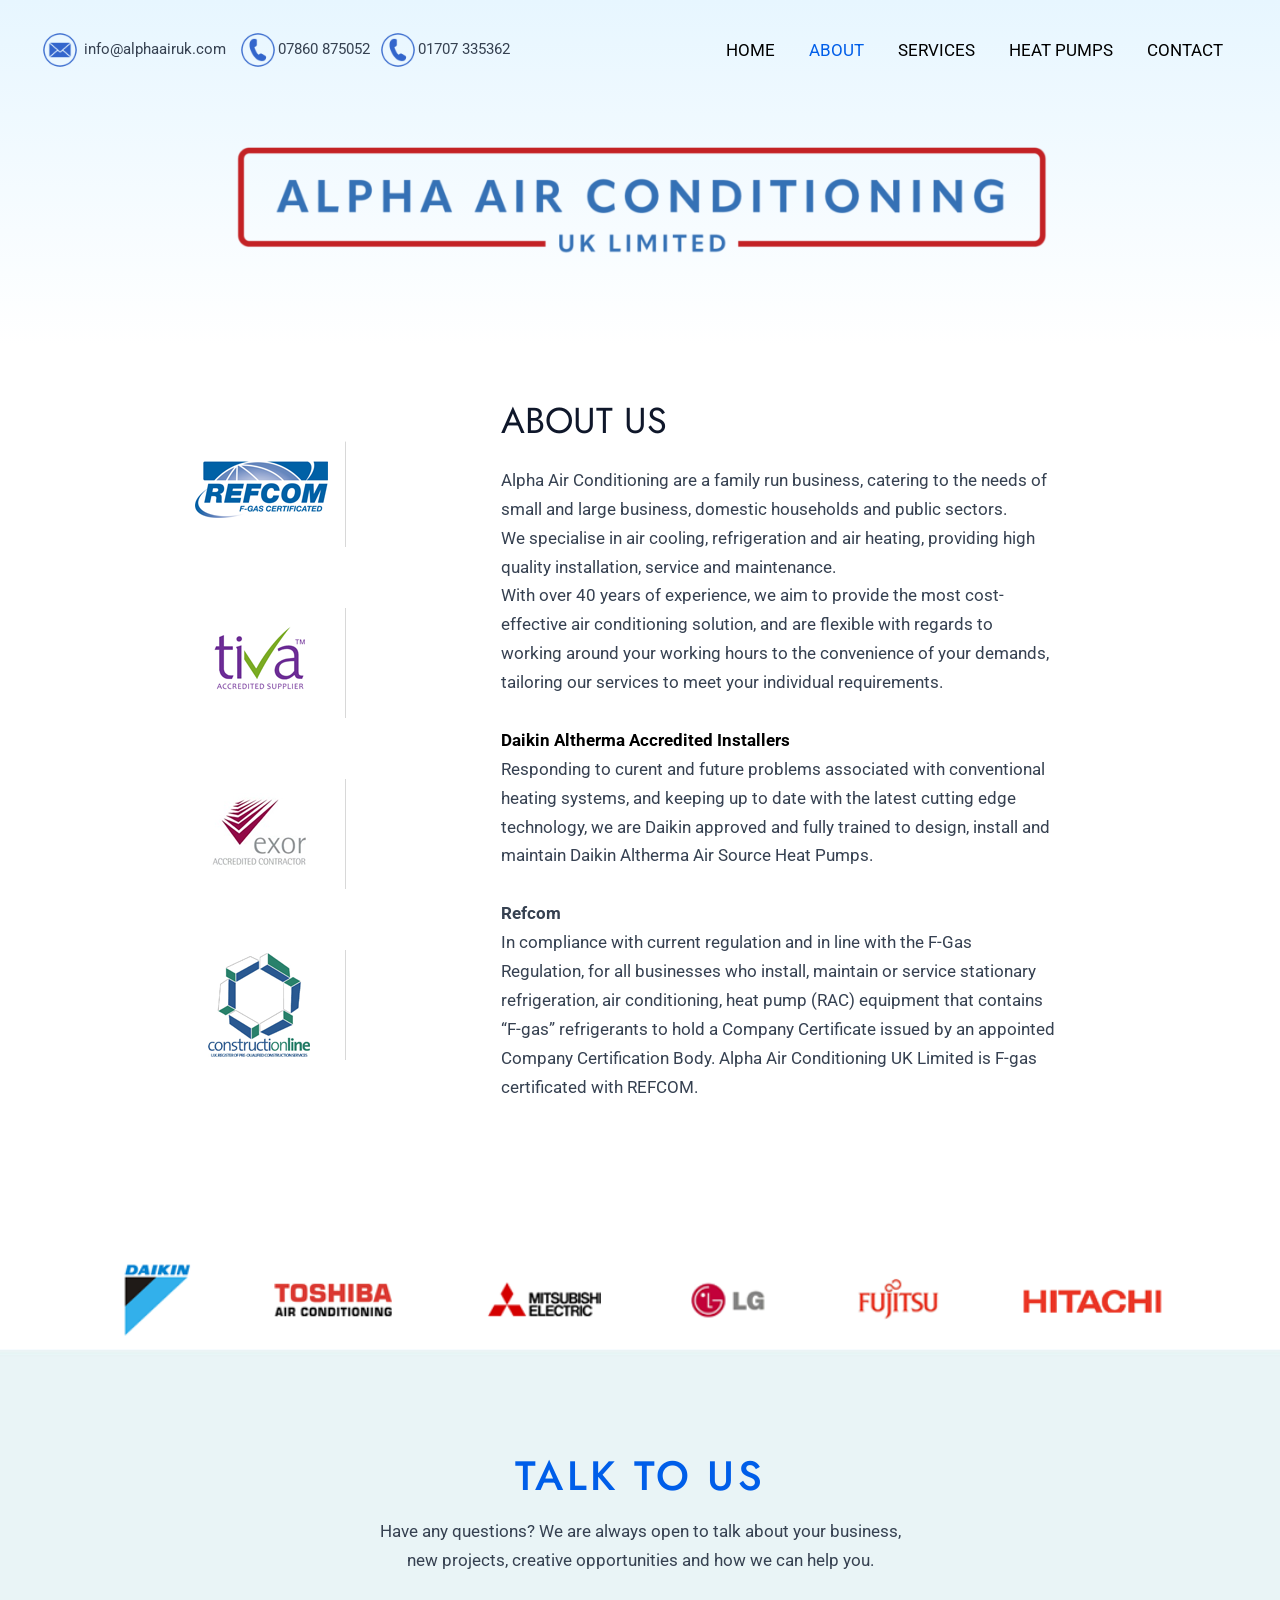
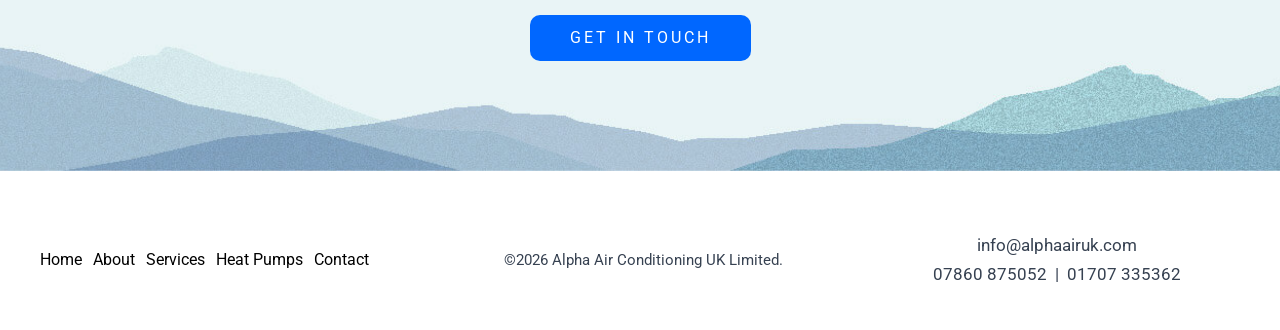
==== commit 75753286: "2026" ====
--- a/about/index.html
+++ b/about/index.html
@@ -286,7 +286,7 @@
 							</div>
 											<div class="site-footer-primary-section-2 site-footer-section site-footer-section-2">
 								<div class="ast-builder-layout-element ast-flex site-footer-focus-item ast-footer-copyright" data-section="section-footer-builder">
-				<div class="ast-footer-copyright"><p><a href="../index.html">©2025 Alpha Air Conditioning UK Limited.</a></p>
+				<div class="ast-footer-copyright"><p><a href="../index.html">©2026 Alpha Air Conditioning UK Limited.</a></p>
 </div>			</div>
 						</div>
 											<div class="site-footer-primary-section-3 site-footer-section site-footer-section-3">
